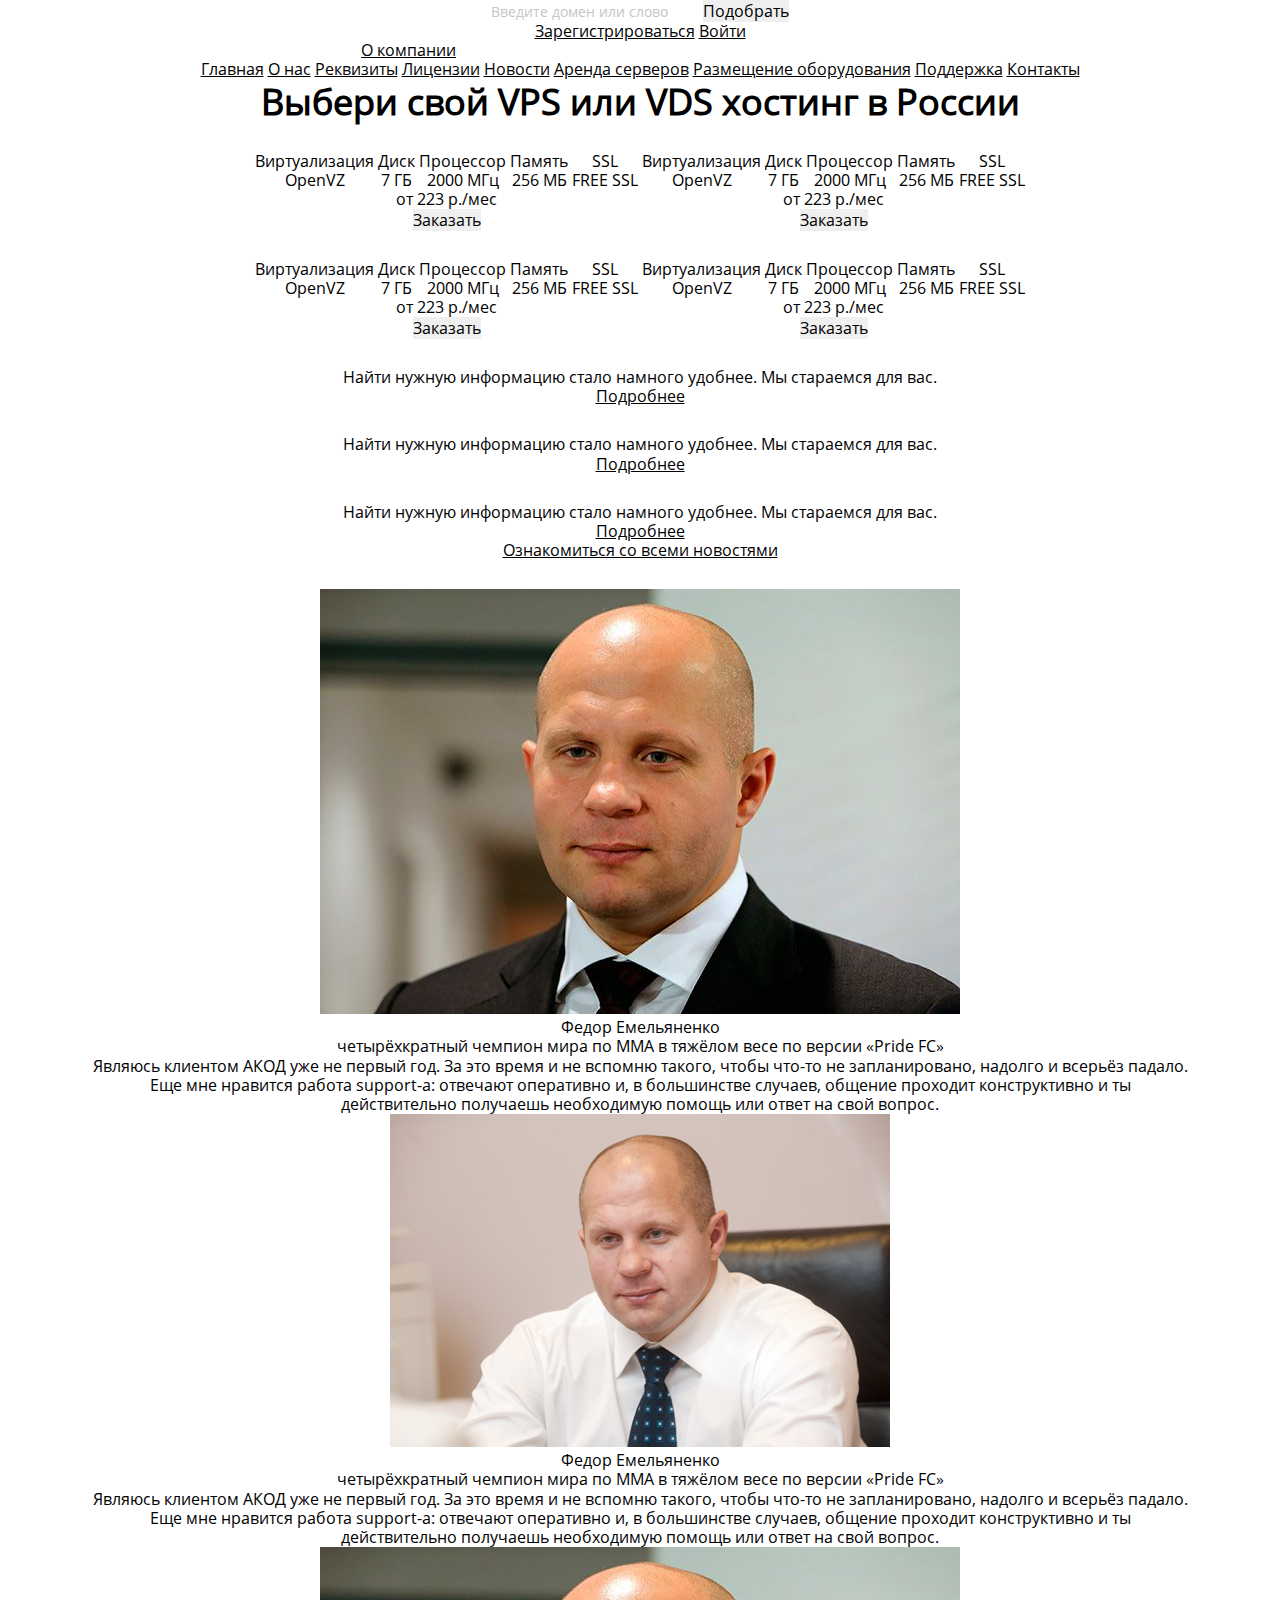
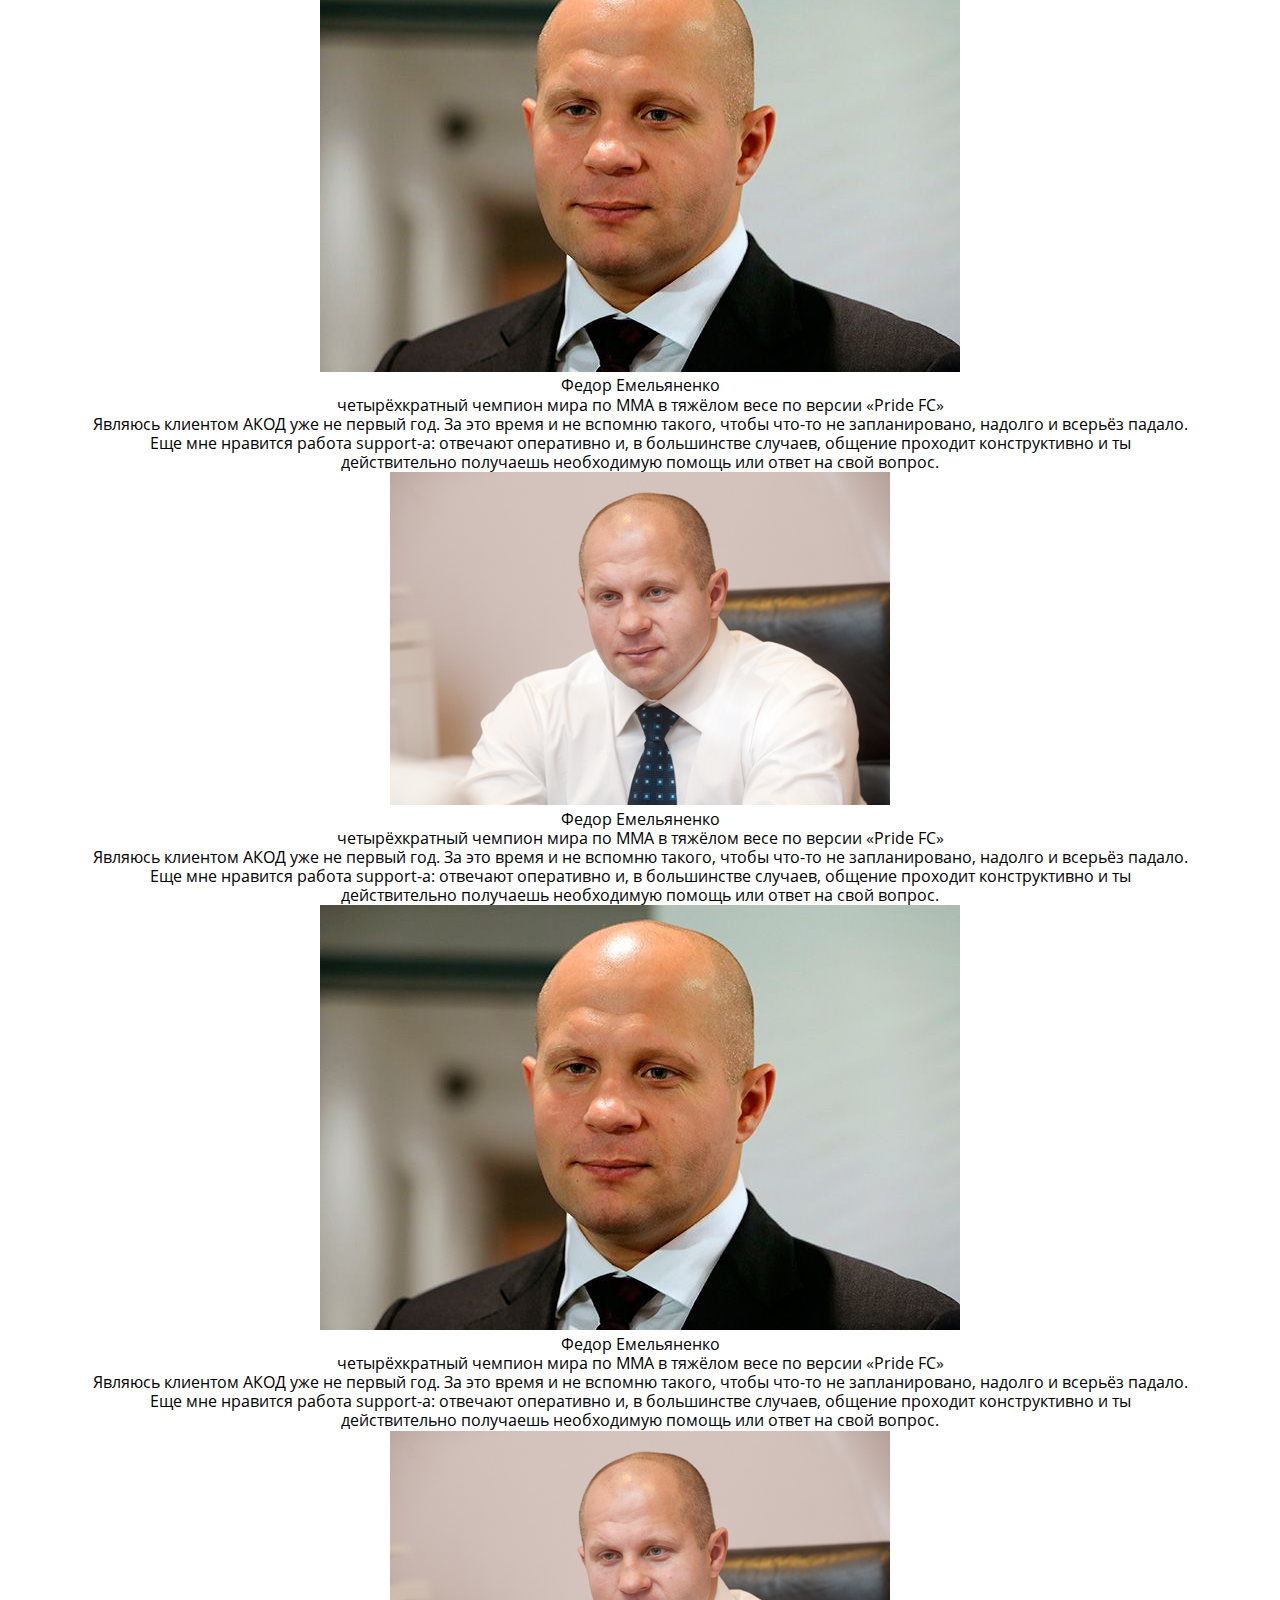
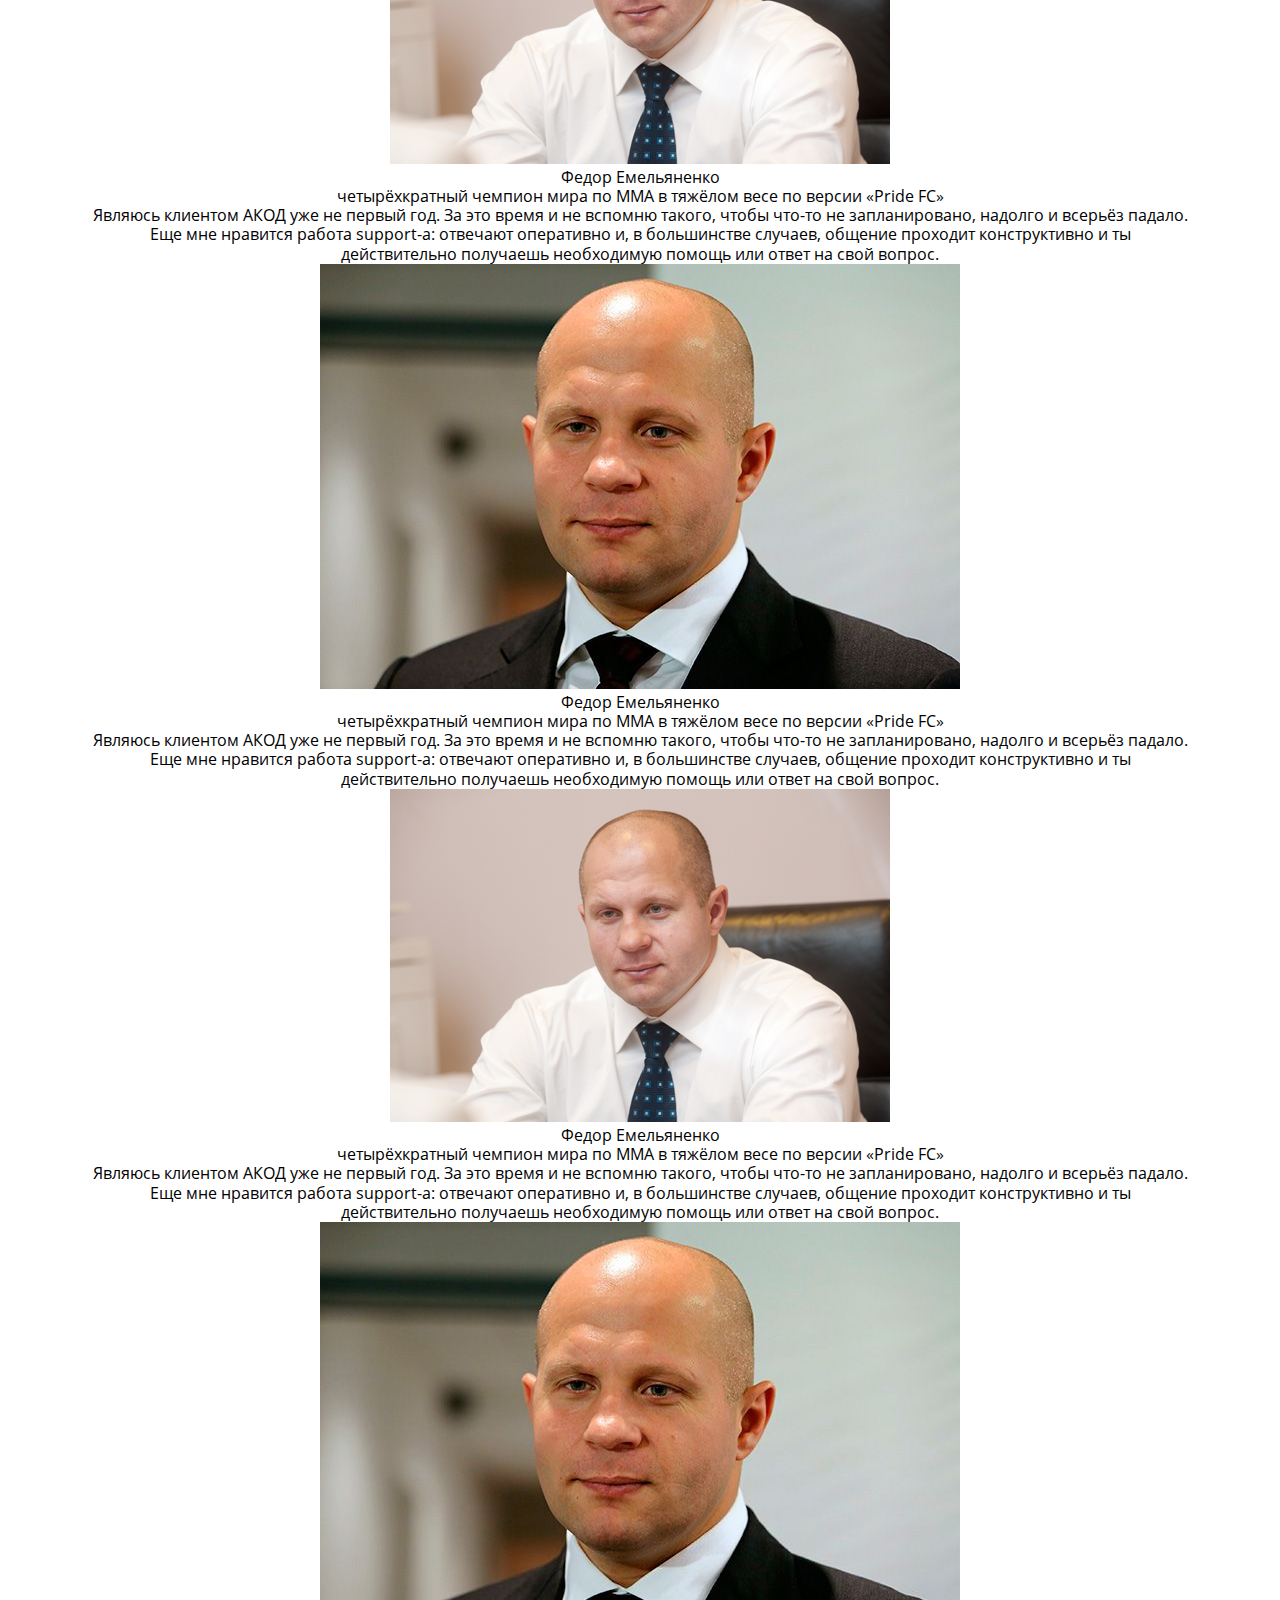
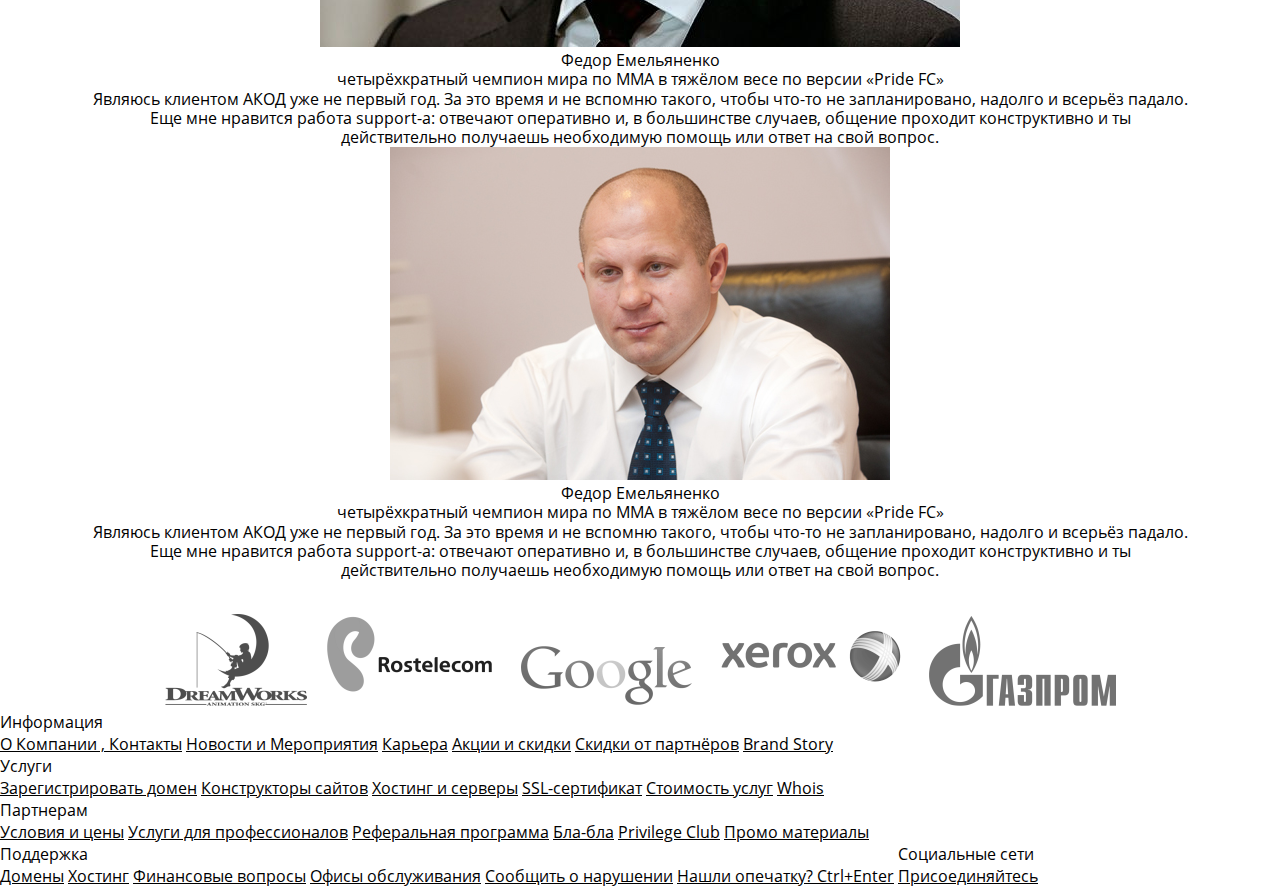
==== index.html @ ffc538e8 "Initial commit" ====
<!DOCTYPE html>
<html lang="ru">
<head>
    <meta charset="UTF-8">
    <title>А-КОД  Выбери свой VPS или VDS хостинг в России</title>
    <link rel="stylesheet" href="css/slick.css"/>
    <link rel="stylesheet" href="css/custom-styles.css"/>
</head>
<body>

<div class="wrapper">

    <div class="header clearfix">

        <div class="block-content">

            <a href="index.html" class="logo"></a>

            <form action="#" class="search-form">

                <label class="form-field-wrap">
                    <input type="text" class="form-field" placeholder="Введите домен или слово"/>
                </label>

                <input type="submit" value="Подобрать"/>

            </form>

            <div class="sign-block">

                <a href="#" class="sign-in">Зарегистрироваться</a>

                <a href="#" class="sign-up">Войти</a>

            </div>

            <nav>

                <ul>
                    <li><a href="#">Главная</a></li>
                    <li>
                        <a href="#">О компании</a>
                        <ul>
                            <li><a href="#">О нас</a></li>
                            <li><a href="#">Реквизиты</a></li>
                            <li><a href="#">Лицензии</a></li>
                            <li><a href="#">Новости</a></li>
                        </ul>
                    </li>
                    <li><a href="#">Аренда серверов</a></li>
                    <li><a href="#">Размещение оборудования</a></li>
                    <li><a href="#">Поддержка</a></li>
                    <li><a href="#">Контакты</a></li>
                </ul>

            </nav>

        </div>

    </div>

    <div class="image-server-room"></div>

    <section class="products">

        <div class="block-content">

            <h1>Выбери свой VPS или VDS хостинг в России</h1>

            <ul>
                <li class="product-card">
                    <h2>SSD-VPS-1</h2>
                    <ul class="parameters">
                        <li class="virtualization">
                            <div class="parameter-name">Виртуализация</div>
                            <div class="parameter-value">OpenVZ	</div>
                        </li>
                        <li class="ssd">
                            <div class="parameter-name">Диск</div>
                            <div class="parameter-value">7 ГБ</div>
                        </li>
                        <li class="cpu">
                            <div class="parameter-name">Процессор</div>
                            <div class="parameter-value">2000 МГц</div>
                        </li>
                        <li class="ram">
                            <div class="parameter-name">Память</div>
                            <div class="parameter-value">256 МБ</div>
                        </li>
                        <li class="ssl">
                            <div class="parameter-name">SSL</div>
                            <div class="parameter-value">FREE SSL</div>
                        </li>
                    </ul>
                    <div class="product-cost">от 223 р./мес</div>
                    <button>Заказать</button>
                </li>
                <li class="product-card">
                    <h2>SSD-VPS-1</h2>
                    <ul class="parameters">
                        <li class="virtualization">
                            <div class="parameter-name">Виртуализация</div>
                            <div class="parameter-value">OpenVZ	</div>
                        </li>
                        <li class="ssd">
                            <div class="parameter-name">Диск</div>
                            <div class="parameter-value">7 ГБ</div>
                        </li>
                        <li class="cpu">
                            <div class="parameter-name">Процессор</div>
                            <div class="parameter-value">2000 МГц</div>
                        </li>
                        <li class="ram">
                            <div class="parameter-name">Память</div>
                            <div class="parameter-value">256 МБ</div>
                        </li>
                        <li class="ssl">
                            <div class="parameter-name">SSL</div>
                            <div class="parameter-value">FREE SSL</div>
                        </li>
                    </ul>
                    <div class="product-cost">от 223 р./мес</div>
                    <button>Заказать</button>
                </li>
                <li class="product-card">
                    <h2>SSD-VPS-1</h2>
                    <ul class="parameters">
                        <li class="virtualization">
                            <div class="parameter-name">Виртуализация</div>
                            <div class="parameter-value">OpenVZ	</div>
                        </li>
                        <li class="ssd">
                            <div class="parameter-name">Диск</div>
                            <div class="parameter-value">7 ГБ</div>
                        </li>
                        <li class="cpu">
                            <div class="parameter-name">Процессор</div>
                            <div class="parameter-value">2000 МГц</div>
                        </li>
                        <li class="ram">
                            <div class="parameter-name">Память</div>
                            <div class="parameter-value">256 МБ</div>
                        </li>
                        <li class="ssl">
                            <div class="parameter-name">SSL</div>
                            <div class="parameter-value">FREE SSL</div>
                        </li>
                    </ul>
                    <div class="product-cost">от 223 р./мес</div>
                    <button>Заказать</button>
                </li>
                <li class="product-card">
                    <h2>SSD-VPS-1</h2>
                    <ul class="parameters">
                        <li class="virtualization">
                            <div class="parameter-name">Виртуализация</div>
                            <div class="parameter-value">OpenVZ	</div>
                        </li>
                        <li class="ssd">
                            <div class="parameter-name">Диск</div>
                            <div class="parameter-value">7 ГБ</div>
                        </li>
                        <li class="cpu">
                            <div class="parameter-name">Процессор</div>
                            <div class="parameter-value">2000 МГц</div>
                        </li>
                        <li class="ram">
                            <div class="parameter-name">Память</div>
                            <div class="parameter-value">256 МБ</div>
                        </li>
                        <li class="ssl">
                            <div class="parameter-name">SSL</div>
                            <div class="parameter-value">FREE SSL</div>
                        </li>
                    </ul>
                    <div class="product-cost">от 223 р./мес</div>
                    <button>Заказать</button>
                </li>
            </ul>

        </div>

    </section>

    <section class="news block-content">

        <ul>
            <li>
                <h2>Мы запустили новый сайт</h2>
                <p>Найти нужную информацию стало намного удобнее. Мы стараемся для вас.</p>
                <a href="#" class="see-more">Подробнее</a>
            </li>
            <li>
                <h2>Мы запустили новый сайт</h2>
                <p>Найти нужную информацию стало намного удобнее. Мы стараемся для вас.</p>
                <a href="#" class="see-more">Подробнее</a>
            </li>
            <li>
                <h2>Мы запустили новый сайт</h2>
                <p>Найти нужную информацию стало намного удобнее. Мы стараемся для вас.</p>
                <a href="#" class="see-more">Подробнее</a>
            </li>
        </ul>

        <a href="#" class="see-all-news">Ознакомиться со всеми новостями</a>

    </section>

    <section class="reviews">

        <div class="block-content">

            <h2>Нас рекомендуют</h2>

            <div class="slider">

                <div class="slide clearfix">
                    <div class="photo-wrap">
                        <img src="images/fe-1.jpg" alt="fe"/>
                    </div>
                    <div class="review">
                        <p class="reviewer-name">Федор Емельяненко</p>
                        <p class="reviewer-info">четырёхкратный чемпион мира по ММА в тяжёлом весе по версии «Pride FC»</p>
                        <p class="review-text">
                            Являюсь клиентом АКОД уже не первый год. За это время и не вспомню такого, чтобы что-то
                            не запланировано, надолго и всерьёз падало. Еще мне нравится работа support-а: отвечают
                            оперативно и, в большинстве случаев, общение проходит конструктивно и ты действительно
                            получаешь необходимую помощь или ответ на свой вопрос.
                        </p>
                    </div>
                </div>

                <div class="slide clearfix">
                    <div class="photo-wrap">
                        <img src="images/fe-2.jpg" alt="fe"/>
                    </div>
                    <div class="review">
                        <p class="reviewer-name">Федор Емельяненко</p>
                        <p class="reviewer-info">четырёхкратный чемпион мира по ММА в тяжёлом весе по версии «Pride FC»</p>
                        <p class="review-text">
                            Являюсь клиентом АКОД уже не первый год. За это время и не вспомню такого, чтобы что-то
                            не запланировано, надолго и всерьёз падало. Еще мне нравится работа support-а: отвечают
                            оперативно и, в большинстве случаев, общение проходит конструктивно и ты действительно
                            получаешь необходимую помощь или ответ на свой вопрос.
                        </p>
                    </div>
                </div>

                <div class="slide clearfix">
                    <div class="photo-wrap">
                        <img src="images/fe-1.jpg" alt="fe"/>
                    </div>
                    <div class="review">
                        <p class="reviewer-name">Федор Емельяненко</p>
                        <p class="reviewer-info">четырёхкратный чемпион мира по ММА в тяжёлом весе по версии «Pride FC»</p>
                        <p class="review-text">
                            Являюсь клиентом АКОД уже не первый год. За это время и не вспомню такого, чтобы что-то
                            не запланировано, надолго и всерьёз падало. Еще мне нравится работа support-а: отвечают
                            оперативно и, в большинстве случаев, общение проходит конструктивно и ты действительно
                            получаешь необходимую помощь или ответ на свой вопрос.
                        </p>
                    </div>
                </div>

                <div class="slide clearfix">
                    <div class="photo-wrap">
                        <img src="images/fe-2.jpg" alt="fe"/>
                    </div>
                    <div class="review">
                        <p class="reviewer-name">Федор Емельяненко</p>
                        <p class="reviewer-info">четырёхкратный чемпион мира по ММА в тяжёлом весе по версии «Pride FC»</p>
                        <p class="review-text">
                            Являюсь клиентом АКОД уже не первый год. За это время и не вспомню такого, чтобы что-то
                            не запланировано, надолго и всерьёз падало. Еще мне нравится работа support-а: отвечают
                            оперативно и, в большинстве случаев, общение проходит конструктивно и ты действительно
                            получаешь необходимую помощь или ответ на свой вопрос.
                        </p>
                    </div>
                </div>

                <div class="slide clearfix">
                    <div class="photo-wrap">
                        <img src="images/fe-1.jpg" alt="fe"/>
                    </div>
                    <div class="review">
                        <p class="reviewer-name">Федор Емельяненко</p>
                        <p class="reviewer-info">четырёхкратный чемпион мира по ММА в тяжёлом весе по версии «Pride FC»</p>
                        <p class="review-text">
                            Являюсь клиентом АКОД уже не первый год. За это время и не вспомню такого, чтобы что-то
                            не запланировано, надолго и всерьёз падало. Еще мне нравится работа support-а: отвечают
                            оперативно и, в большинстве случаев, общение проходит конструктивно и ты действительно
                            получаешь необходимую помощь или ответ на свой вопрос.
                        </p>
                    </div>
                </div>

                <div class="slide clearfix">
                    <div class="photo-wrap">
                        <img src="images/fe-2.jpg" alt="fe"/>
                    </div>
                    <div class="review">
                        <p class="reviewer-name">Федор Емельяненко</p>
                        <p class="reviewer-info">четырёхкратный чемпион мира по ММА в тяжёлом весе по версии «Pride FC»</p>
                        <p class="review-text">
                            Являюсь клиентом АКОД уже не первый год. За это время и не вспомню такого, чтобы что-то
                            не запланировано, надолго и всерьёз падало. Еще мне нравится работа support-а: отвечают
                            оперативно и, в большинстве случаев, общение проходит конструктивно и ты действительно
                            получаешь необходимую помощь или ответ на свой вопрос.
                        </p>
                    </div>
                </div>

                <div class="slide clearfix">
                    <div class="photo-wrap">
                        <img src="images/fe-1.jpg" alt="fe"/>
                    </div>
                    <div class="review">
                        <p class="reviewer-name">Федор Емельяненко</p>
                        <p class="reviewer-info">четырёхкратный чемпион мира по ММА в тяжёлом весе по версии «Pride FC»</p>
                        <p class="review-text">
                            Являюсь клиентом АКОД уже не первый год. За это время и не вспомню такого, чтобы что-то
                            не запланировано, надолго и всерьёз падало. Еще мне нравится работа support-а: отвечают
                            оперативно и, в большинстве случаев, общение проходит конструктивно и ты действительно
                            получаешь необходимую помощь или ответ на свой вопрос.
                        </p>
                    </div>
                </div>

                <div class="slide clearfix">
                    <div class="photo-wrap">
                        <img src="images/fe-2.jpg" alt="fe"/>
                    </div>
                    <div class="review">
                        <p class="reviewer-name">Федор Емельяненко</p>
                        <p class="reviewer-info">четырёхкратный чемпион мира по ММА в тяжёлом весе по версии «Pride FC»</p>
                        <p class="review-text">
                            Являюсь клиентом АКОД уже не первый год. За это время и не вспомню такого, чтобы что-то
                            не запланировано, надолго и всерьёз падало. Еще мне нравится работа support-а: отвечают
                            оперативно и, в большинстве случаев, общение проходит конструктивно и ты действительно
                            получаешь необходимую помощь или ответ на свой вопрос.
                        </p>
                    </div>
                </div>

                <div class="slide clearfix">
                    <div class="photo-wrap">
                        <img src="images/fe-1.jpg" alt="fe"/>
                    </div>
                    <div class="review">
                        <p class="reviewer-name">Федор Емельяненко</p>
                        <p class="reviewer-info">четырёхкратный чемпион мира по ММА в тяжёлом весе по версии «Pride FC»</p>
                        <p class="review-text">
                            Являюсь клиентом АКОД уже не первый год. За это время и не вспомню такого, чтобы что-то
                            не запланировано, надолго и всерьёз падало. Еще мне нравится работа support-а: отвечают
                            оперативно и, в большинстве случаев, общение проходит конструктивно и ты действительно
                            получаешь необходимую помощь или ответ на свой вопрос.
                        </p>
                    </div>
                </div>

                <div class="slide clearfix">
                    <div class="photo-wrap">
                        <img src="images/fe-2.jpg" alt="fe"/>
                    </div>
                    <div class="review">
                        <p class="reviewer-name">Федор Емельяненко</p>
                        <p class="reviewer-info">четырёхкратный чемпион мира по ММА в тяжёлом весе по версии «Pride FC»</p>
                        <p class="review-text">
                            Являюсь клиентом АКОД уже не первый год. За это время и не вспомню такого, чтобы что-то
                            не запланировано, надолго и всерьёз падало. Еще мне нравится работа support-а: отвечают
                            оперативно и, в большинстве случаев, общение проходит конструктивно и ты действительно
                            получаешь необходимую помощь или ответ на свой вопрос.
                        </p>
                    </div>
                </div>

            </div>

            <ul class="slider-dots">
                <li></li>
                <li></li>
                <li></li>
                <li></li>
                <li></li>
                <li></li>
                <li></li>
                <li></li>
                <li></li>
                <li></li>
            </ul>

        </div>

    </section>

    <div class="partners block-content">

        <ul>
            <li class="partner-logo"><img src="images/image-partner-DW.png" alt="partner"/></li>
            <li class="partner-logo"><img src="images/image-partner-RosTel.png" alt="partner"/></li>
            <li class="partner-logo"><img src="images/image-partner-Google.png" alt="partner"/></li>
            <li class="partner-logo"><img src="images/image-partner-Xerox.png" alt="partner"/></li>
            <li class="partner-logo"><img src="images/image-partner-GasProm.png" alt="partner"/></li>
        </ul>

    </div>

    <div class="footer">

        <ul>
            <li>
                <p>Информация</p>
                <ul>
                    <li><a href="#">О Компании , Контакты</a></li>
                    <li><a href="#">Новости  и  Мероприятия</a></li>
                    <li><a href="#">Карьера</a></li>
                    <li><a href="#">Акции и скидки</a></li>
                    <li><a href="#">Скидки от партнёров</a></li>
                    <li><a href="#">Brand Story</a></li>
                </ul>
            </li>
            <li>
                <p>Услуги</p>
                <ul>
                    <li><a href="#">Зарегистрировать домен</a></li>
                    <li><a href="#">Конструкторы сайтов</a></li>
                    <li><a href="#">Хостинг и серверы</a></li>
                    <li><a href="#">SSL-сертификат</a></li>
                    <li><a href="#">Стоимость услуг</a></li>
                    <li><a href="#">Whois</a></li>
                </ul>
            </li>
            <li>
                <p>Партнерам</p>
                <ul>
                    <li><a href="#">Условия и цены</a></li>
                    <li><a href="#">Услуги для профессионалов</a></li>
                    <li><a href="#">Реферальная программа</a></li>
                    <li><a href="#">Бла-бла</a></li>
                    <li><a href="#">Privilege Club</a></li>
                    <li><a href="#">Промо материалы</a></li>
                </ul>
            </li>
            <li>
                <p>Поддержка</p>
                <ul>
                    <li><a href="#">Домены</a></li>
                    <li><a href="#">Хостинг</a></li>
                    <li><a href="#">Финансовые вопросы</a></li>
                    <li><a href="#">Офисы обслуживания</a></li>
                    <li><a href="#">Сообщить о нарушении</a></li>
                    <li><a href="#">Нашли опечатку? Ctrl+Enter</a></li>
                </ul>
            </li>
            <li>
                <p>Социальные сети</p>
                <ul>
                    <li><a href="#">Присоединяйтесь</a></li>
                </ul>
            </li>
        </ul>

    </div>

</div>

<script src="js/jquery-2.1.4.min.js"></script>
<script src="js/slick.min.js"></script>
<script src="js/custom-scripts.js"></script>
</body>
</html>
---- css/custom-styles.css ----
@font-face {font-family: "OpenSans Regular";src: url("../fonts/OpenSans-Regular.ttf");}
@font-face {font-family: "OpenSans Semibold";src: url("../fonts/OpenSans-Semibold.ttf");}
@font-face {font-family: "OpenSans Bold";src: url("../fonts/OpenSans-Bold.ttf");}

/* general rules */
* {
    margin: 0;
    padding: 0;
    -webkit-box-sizing: border-box;
    -moz-box-sizing: border-box;
    box-sizing: border-box;
    font-family: "OpenSans Regular", sans-serif;
    font-size: 16px;
    color: #000000;
}

a, button, input[type="submit"] {
    cursor: pointer;
    -webkit-transition: 0.5s;
    -moz-transition: 0.5s;
    -ms-transition: 0.5s;
    -o-transition: 0.5s;
    transition: 0.5s;
}

a, a:hover, a:active {
    outline: none;
    border: none;
}
button, button:hover, button:active {
    outline: none;
    border: none;
}
button::-moz-focus-inner {
    outline: none;
    border: none;
}
input, input:hover, input:active, input:focus {
    outline: none;
    border: none;
}

.form-field::-webkit-input-placeholder {font-size: 14px;color: #c5c6c6;opacity: 1;}
.form-field::-moz-placeholder {font-size: 14px;color: #c5c6c6;opacity: 1;}
.form-field:-moz-placeholder {font-size: 14px;color: #c5c6c6;opacity: 1;}
.form-field:-ms-input-placeholder {font-size: 14px;color: #c5c6c6;opacity: 1;}

.form-field-dark::-webkit-input-placeholder {font-size: 14px;color: #9d9e9e;opacity: 1;}
.form-field-dark::-moz-placeholder {font-size: 14px;color: #9d9e9e;opacity: 1;}
.form-field-dark:-moz-placeholder {font-size: 14px;color: #9d9e9e;opacity: 1;}
.form-field-dark:-ms-input-placeholder {font-size: 14px;color: #9d9e9e;opacity: 1;}

.form-field-large::-webkit-input-placeholder {font-size: 16px;color: #c5c6c6;opacity: 1;}
.form-field-large::-moz-placeholder {font-size: 16px;color: #c5c6c6;opacity: 1;}
.form-field-large:-moz-placeholder {font-size: 16px;color: #c5c6c6;opacity: 1;}
.form-field-large:-ms-input-placeholder {font-size: 16px;color: #c5c6c6;opacity: 1;}

.form-field:focus::-webkit-input-placeholder {color: transparent;}
.form-field:focus::-moz-placeholder {color: transparent;}
.form-field:focus:-moz-placeholder {color: transparent;}
.form-field:focus:-ms-input-placeholder {color: transparent;}

ul li {display: inline-block;}

h1 {
    font-family: "OpenSans Regular", sans-serif;
    font-size: 36px;
}
h2 {
    font-family: "OpenSans Bold", sans-serif;
    font-size: 24px;
    color: #ffffff;
}

.clearfix:after {
    content: '';
    display: block;
    width: 100%;
    clear: both;
}

html, body, .wrapper {
    width: 100%;
    height: 100%;
    background: #ffffff;
}

.wrapper {
    padding: 0 0 100px;
}

.block-content {
    width: 100%;
    max-width: 1120px;
    margin: 0 auto;
    padding: 0 10px;
    text-align: center;
    line-height: 1.2;
}
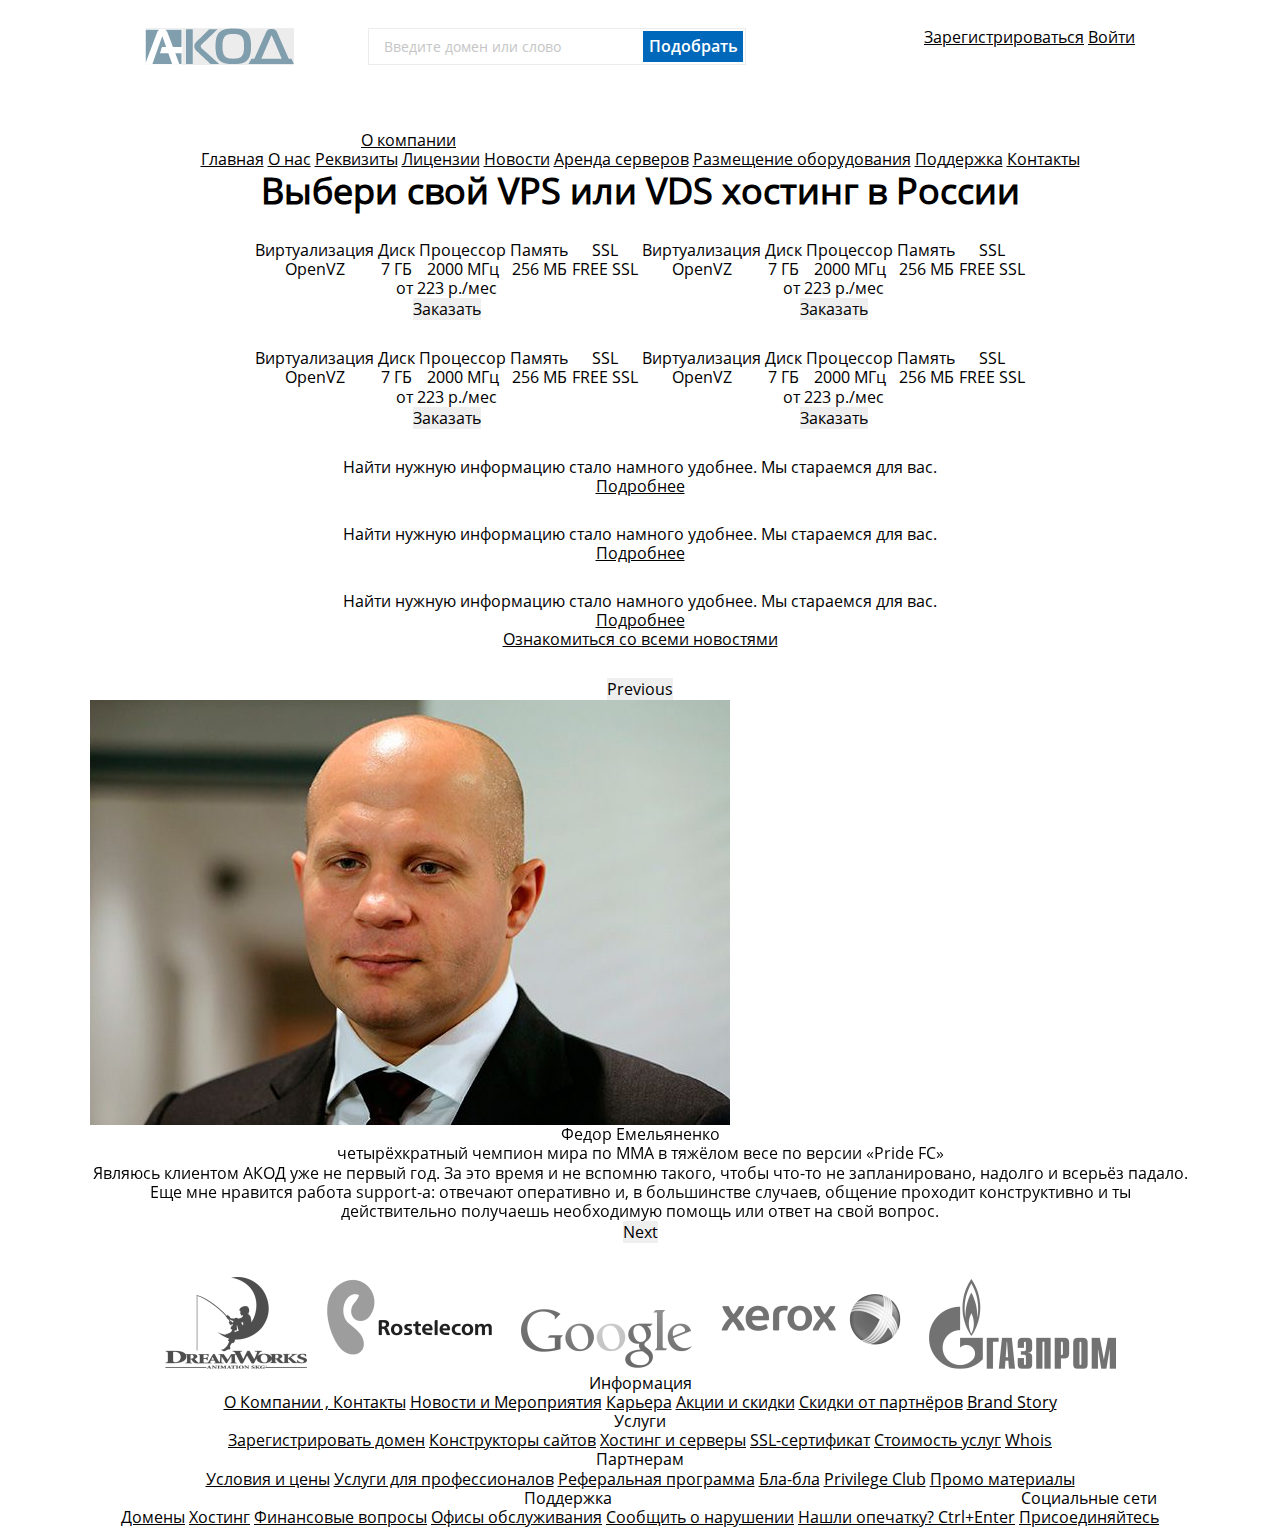
==== commit 2864ef91: "v 0.1" ====
--- a/index.html
+++ b/index.html
@@ -10,13 +10,13 @@
 
 <div class="wrapper">
 
-    <div class="header clearfix">
-
-        <div class="block-content">
+    <div class="block-content header">
+
+        <div class="header-top clearfix">
 
             <a href="index.html" class="logo"></a>
 
-            <form action="#" class="search-form">
+            <form action="#" class="form-search">
 
                 <label class="form-field-wrap">
                     <input type="text" class="form-field" placeholder="Введите домен или слово"/>
@@ -34,28 +34,28 @@
 
             </div>
 
-            <nav>
-
-                <ul>
-                    <li><a href="#">Главная</a></li>
-                    <li>
-                        <a href="#">О компании</a>
-                        <ul>
-                            <li><a href="#">О нас</a></li>
-                            <li><a href="#">Реквизиты</a></li>
-                            <li><a href="#">Лицензии</a></li>
-                            <li><a href="#">Новости</a></li>
-                        </ul>
-                    </li>
-                    <li><a href="#">Аренда серверов</a></li>
-                    <li><a href="#">Размещение оборудования</a></li>
-                    <li><a href="#">Поддержка</a></li>
-                    <li><a href="#">Контакты</a></li>
-                </ul>
-
-            </nav>
-
         </div>
+
+        <nav>
+
+            <ul>
+                <li><a href="#">Главная</a></li>
+                <li>
+                    <a href="#">О компании</a>
+                    <ul>
+                        <li><a href="#">О нас</a></li>
+                        <li><a href="#">Реквизиты</a></li>
+                        <li><a href="#">Лицензии</a></li>
+                        <li><a href="#">Новости</a></li>
+                    </ul>
+                </li>
+                <li><a href="#">Аренда серверов</a></li>
+                <li><a href="#">Размещение оборудования</a></li>
+                <li><a href="#">Поддержка</a></li>
+                <li><a href="#">Контакты</a></li>
+            </ul>
+
+        </nav>
 
     </div>
 
@@ -407,58 +407,62 @@
 
     <div class="footer">
 
-        <ul>
-            <li>
-                <p>Информация</p>
-                <ul>
-                    <li><a href="#">О Компании , Контакты</a></li>
-                    <li><a href="#">Новости  и  Мероприятия</a></li>
-                    <li><a href="#">Карьера</a></li>
-                    <li><a href="#">Акции и скидки</a></li>
-                    <li><a href="#">Скидки от партнёров</a></li>
-                    <li><a href="#">Brand Story</a></li>
-                </ul>
-            </li>
-            <li>
-                <p>Услуги</p>
-                <ul>
-                    <li><a href="#">Зарегистрировать домен</a></li>
-                    <li><a href="#">Конструкторы сайтов</a></li>
-                    <li><a href="#">Хостинг и серверы</a></li>
-                    <li><a href="#">SSL-сертификат</a></li>
-                    <li><a href="#">Стоимость услуг</a></li>
-                    <li><a href="#">Whois</a></li>
-                </ul>
-            </li>
-            <li>
-                <p>Партнерам</p>
-                <ul>
-                    <li><a href="#">Условия и цены</a></li>
-                    <li><a href="#">Услуги для профессионалов</a></li>
-                    <li><a href="#">Реферальная программа</a></li>
-                    <li><a href="#">Бла-бла</a></li>
-                    <li><a href="#">Privilege Club</a></li>
-                    <li><a href="#">Промо материалы</a></li>
-                </ul>
-            </li>
-            <li>
-                <p>Поддержка</p>
-                <ul>
-                    <li><a href="#">Домены</a></li>
-                    <li><a href="#">Хостинг</a></li>
-                    <li><a href="#">Финансовые вопросы</a></li>
-                    <li><a href="#">Офисы обслуживания</a></li>
-                    <li><a href="#">Сообщить о нарушении</a></li>
-                    <li><a href="#">Нашли опечатку? Ctrl+Enter</a></li>
-                </ul>
-            </li>
-            <li>
-                <p>Социальные сети</p>
-                <ul>
-                    <li><a href="#">Присоединяйтесь</a></li>
-                </ul>
-            </li>
-        </ul>
+        <div class="block-content">
+
+            <ul>
+                <li>
+                    <p>Информация</p>
+                    <ul>
+                        <li><a href="#">О Компании , Контакты</a></li>
+                        <li><a href="#">Новости  и  Мероприятия</a></li>
+                        <li><a href="#">Карьера</a></li>
+                        <li><a href="#">Акции и скидки</a></li>
+                        <li><a href="#">Скидки от партнёров</a></li>
+                        <li><a href="#">Brand Story</a></li>
+                    </ul>
+                </li>
+                <li>
+                    <p>Услуги</p>
+                    <ul>
+                        <li><a href="#">Зарегистрировать домен</a></li>
+                        <li><a href="#">Конструкторы сайтов</a></li>
+                        <li><a href="#">Хостинг и серверы</a></li>
+                        <li><a href="#">SSL-сертификат</a></li>
+                        <li><a href="#">Стоимость услуг</a></li>
+                        <li><a href="#">Whois</a></li>
+                    </ul>
+                </li>
+                <li>
+                    <p>Партнерам</p>
+                    <ul>
+                        <li><a href="#">Условия и цены</a></li>
+                        <li><a href="#">Услуги для профессионалов</a></li>
+                        <li><a href="#">Реферальная программа</a></li>
+                        <li><a href="#">Бла-бла</a></li>
+                        <li><a href="#">Privilege Club</a></li>
+                        <li><a href="#">Промо материалы</a></li>
+                    </ul>
+                </li>
+                <li>
+                    <p>Поддержка</p>
+                    <ul>
+                        <li><a href="#">Домены</a></li>
+                        <li><a href="#">Хостинг</a></li>
+                        <li><a href="#">Финансовые вопросы</a></li>
+                        <li><a href="#">Офисы обслуживания</a></li>
+                        <li><a href="#">Сообщить о нарушении</a></li>
+                        <li><a href="#">Нашли опечатку? Ctrl+Enter</a></li>
+                    </ul>
+                </li>
+                <li>
+                    <p>Социальные сети</p>
+                    <ul>
+                        <li><a href="#">Присоединяйтесь</a></li>
+                    </ul>
+                </li>
+            </ul>
+
+        </div>
 
     </div>
 
--- a/css/custom-styles.css
+++ b/css/custom-styles.css
@@ -96,4 +96,57 @@
     padding: 0 10px;
     text-align: center;
     line-height: 1.2;
+}
+
+/* header */
+.header-top {
+    padding: 2.5% 5% 6%;
+}
+.logo {
+    display: inline-block;
+    vertical-align: middle;
+    width: 149px;
+    height: 37px;
+    background: url('../images/logo.png') no-repeat center;
+    background-size: cover;
+    float: left;
+}
+.form-search {
+    display: inline-block;
+    vertical-align: middle;
+    height: 37px;
+    border: 1px solid #ececec;
+    margin-left: 7.5%;
+    float: left;
+}
+.form-search .form-field-wrap {
+    display: inline-block;
+    vertical-align: middle;
+    height: 100%;
+
+}
+.form-search .form-field {
+    width: 270px;
+    height: 100%;
+    padding: 0 15px;
+}
+.form-search input[type="submit"] {
+    display: inline-block;
+    vertical-align: middle;
+    width: 100px;
+    height: 31px;
+    background: #0068ba;
+    margin-right: 2px;
+    color: #ffffff;
+    font-family: "OpenSans Semibold", sans-serif;
+}
+
+.sign-block {
+    display: inline-block;
+    vertical-align: middle;
+    height: 37px;
+    float: right;
+}
+nav {
+
 }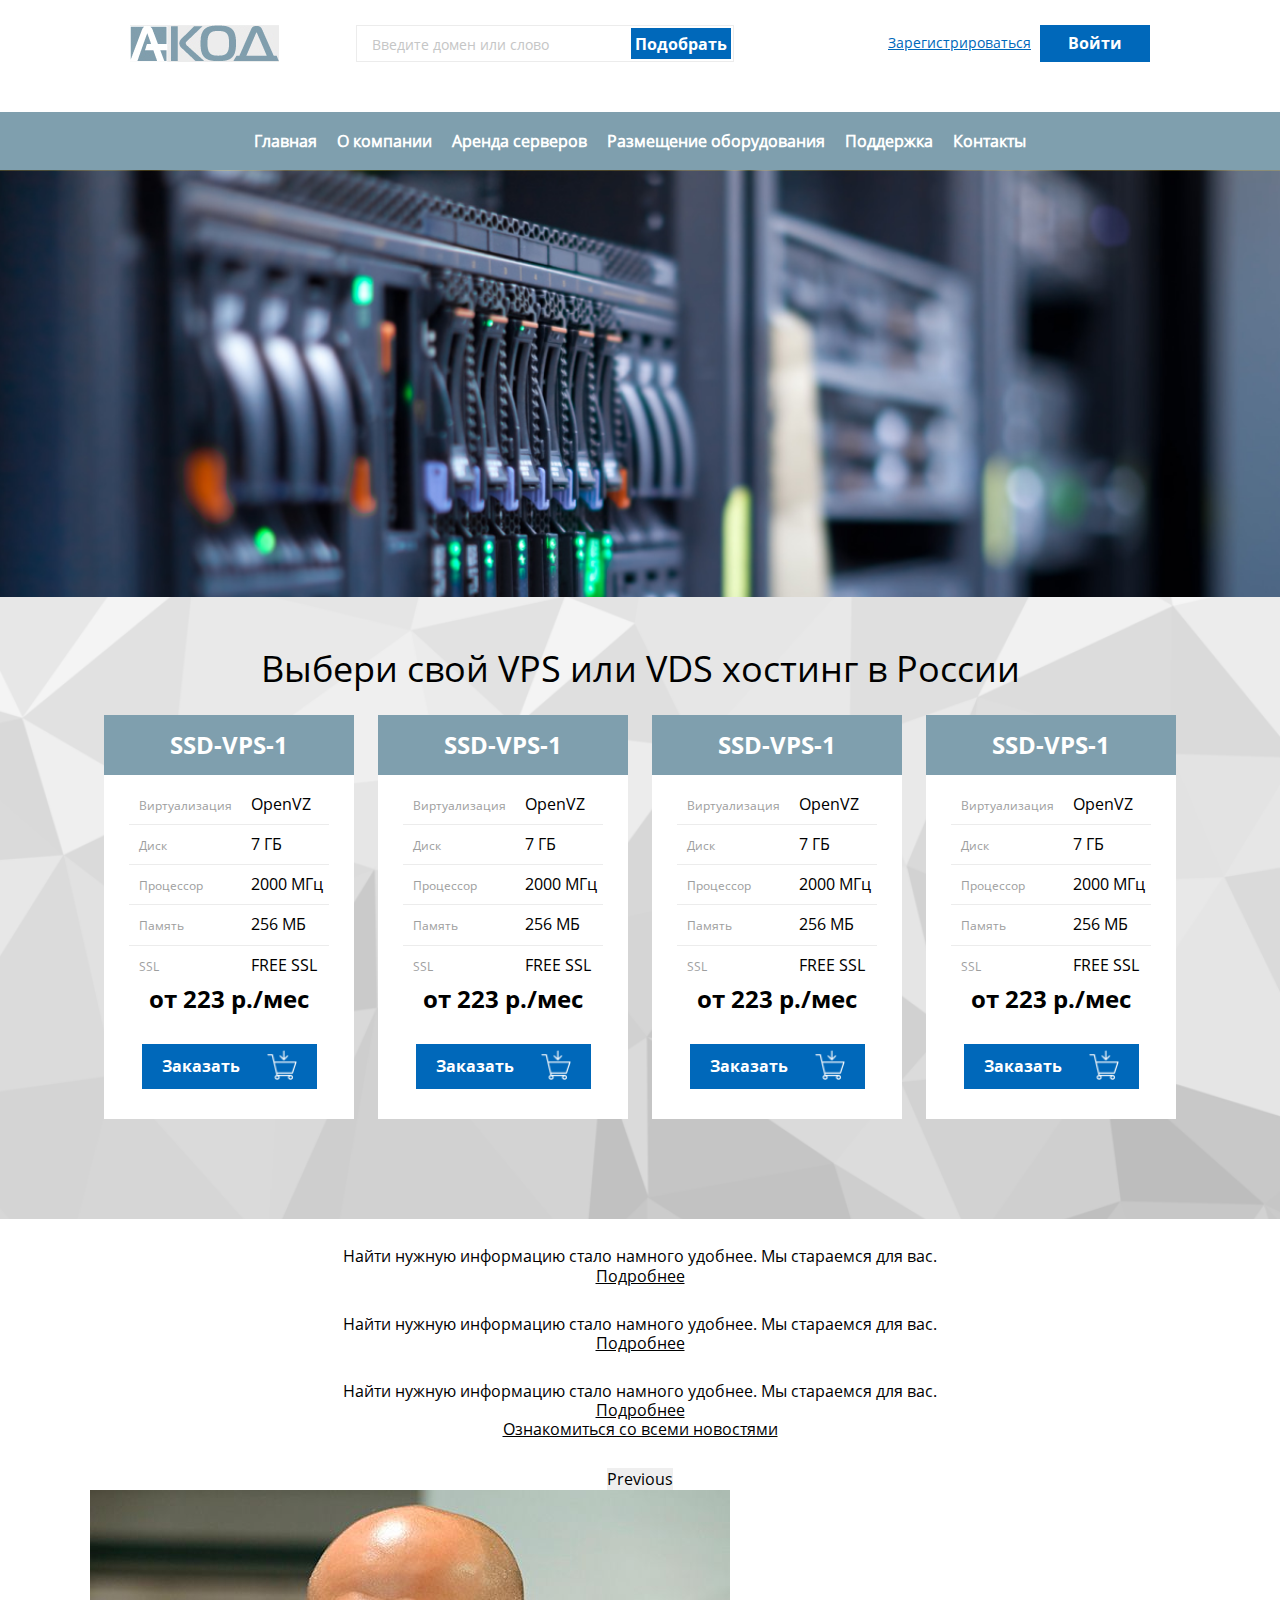
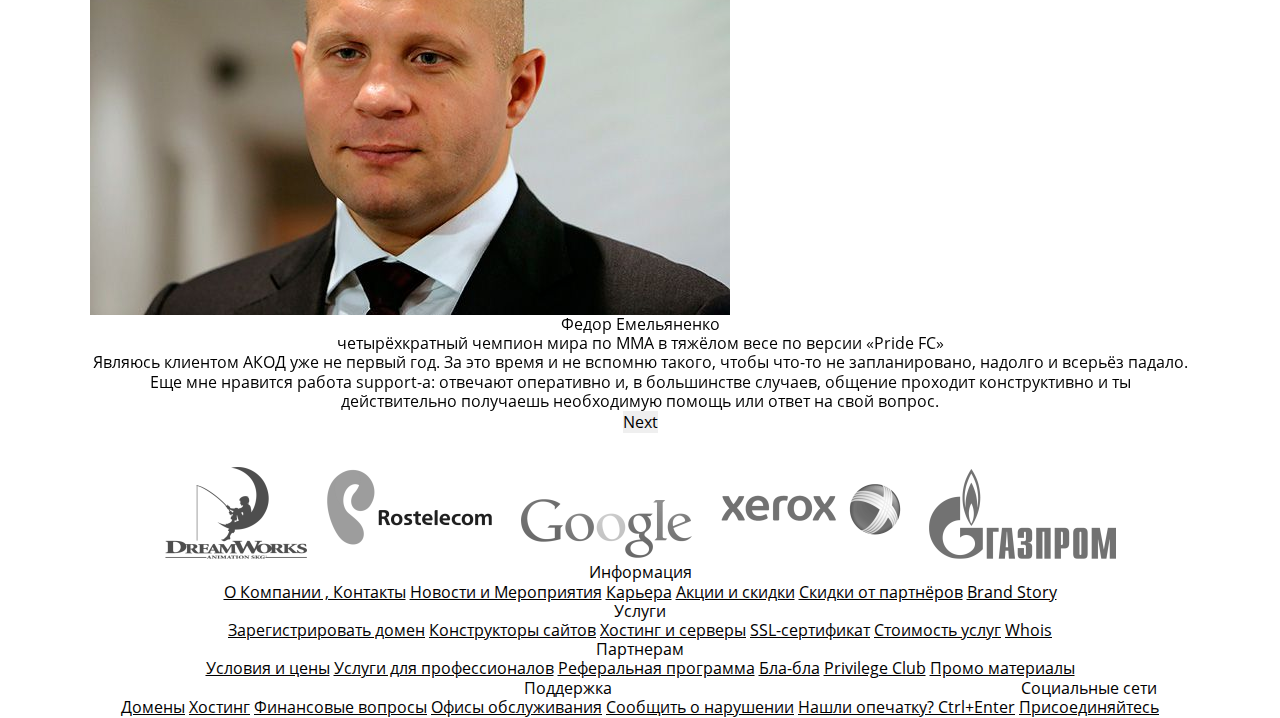
==== commit 3637a2f3: "v 0.1" ====
--- a/index.html
+++ b/index.html
@@ -10,9 +10,9 @@
 
 <div class="wrapper">
 
-    <div class="block-content header">
-
-        <div class="header-top clearfix">
+    <div class="header">
+
+        <div class=" block-content header-top clearfix">
 
             <a href="index.html" class="logo"></a>
 
--- a/css/custom-styles.css
+++ b/css/custom-styles.css
@@ -1,6 +1,6 @@
 @font-face {font-family: "OpenSans Regular";src: url("../fonts/OpenSans-Regular.ttf");}
-@font-face {font-family: "OpenSans Semibold";src: url("../fonts/OpenSans-Semibold.ttf");}
 @font-face {font-family: "OpenSans Bold";src: url("../fonts/OpenSans-Bold.ttf");}
+
 
 /* general rules */
 * {
@@ -16,137 +16,304 @@
 
 a, button, input[type="submit"] {
     cursor: pointer;
+}
+
+a, a:hover, a:active {
+    outline: none;
+    border: none;
+}
+a:hover {
+    text-decoration: none;
+}
+button, button:hover, button:active {
+    outline: none;
+    border: none;
+}
+button::-moz-focus-inner {
+    outline: none;
+    border: none;
+}
+input, input:hover, input:active, input:focus {
+    outline: none;
+    border: none;
+}
+
+.form-field::-webkit-input-placeholder {font-size: 14px;color: #c5c6c6;opacity: 1;}
+.form-field::-moz-placeholder {font-size: 14px;color: #c5c6c6;opacity: 1;}
+.form-field:-moz-placeholder {font-size: 14px;color: #c5c6c6;opacity: 1;}
+.form-field:-ms-input-placeholder {font-size: 14px;color: #c5c6c6;opacity: 1;}
+
+.form-field-dark::-webkit-input-placeholder {font-size: 14px;color: #9d9e9e;opacity: 1;}
+.form-field-dark::-moz-placeholder {font-size: 14px;color: #9d9e9e;opacity: 1;}
+.form-field-dark:-moz-placeholder {font-size: 14px;color: #9d9e9e;opacity: 1;}
+.form-field-dark:-ms-input-placeholder {font-size: 14px;color: #9d9e9e;opacity: 1;}
+
+.form-field-large::-webkit-input-placeholder {font-size: 16px;color: #c5c6c6;opacity: 1;}
+.form-field-large::-moz-placeholder {font-size: 16px;color: #c5c6c6;opacity: 1;}
+.form-field-large:-moz-placeholder {font-size: 16px;color: #c5c6c6;opacity: 1;}
+.form-field-large:-ms-input-placeholder {font-size: 16px;color: #c5c6c6;opacity: 1;}
+
+.form-field:focus::-webkit-input-placeholder {color: transparent;}
+.form-field:focus::-moz-placeholder {color: transparent;}
+.form-field:focus:-moz-placeholder {color: transparent;}
+.form-field:focus:-ms-input-placeholder {color: transparent;}
+
+ul li {display: inline-block;}
+
+h1 {
+    font-family: "OpenSans Regular", sans-serif;
+    font-size: 36px;
+    font-weight: 100;
+}
+h2 {
+    font-family: "OpenSans Bold", sans-serif;
+    font-size: 24px;
+    color: #ffffff;
+}
+
+.clearfix:after {
+    content: '';
+    display: block;
+    width: 100%;
+    clear: both;
+}
+
+html, body, .wrapper {
+    width: 100%;
+    height: 100%;
+    background: #ffffff;
+}
+
+.wrapper {
+    padding: 0 0 100px;
+}
+
+.block-content {
+    width: 100%;
+    max-width: 1120px;
+    margin: 0 auto;
+    padding: 0 10px;
+    text-align: center;
+    line-height: 1.2;
+}
+
+/* header */
+.header-top {
+    padding: 25px 50px 50px;
+}
+.logo {
+    display: inline-block;
+    vertical-align: middle;
+    width: 149px;
+    height: 37px;
+    background: url('../images/logo.png') no-repeat center;
+    background-size: cover;
+    float: left;
+}
+.form-search {
+    display: inline-block;
+    vertical-align: middle;
+    height: 37px;
+    border: 1px solid #ececec;
+    margin-left: 7.5%;
+    float: left;
+}
+.form-search .form-field-wrap {
+    display: inline-block;
+    vertical-align: middle;
+    height: 100%;
+
+}
+.form-search .form-field {
+    width: 270px;
+    height: 100%;
+    padding: 0 15px;
+}
+.form-search input[type="submit"] {
+    display: inline-block;
+    vertical-align: middle;
+    width: 100px;
+    height: 31px;
+    background: #0068ba;
+    margin-right: 2px;
+    color: #ffffff;
+    font-family: "OpenSans Bold", sans-serif;
+}
+
+.sign-block {
+    display: inline-block;
+    vertical-align: middle;
+    height: 37px;
+    float: right;
+}
+.sign-block .sign-in {
+    display: inline-block;vertical-align: middle;
+    color: #0068ba;
+    font-size: 14px;
+    margin-right: 5px;
+}
+.sign-block .sign-up {
+    display: inline-block;
+    vertical-align: middle;
+    width: 110px;
+    height: 37px;
+    line-height: 37px;
+    font-family: "OpenSans Bold", sans-serif;
+    font-size: 16px;
+    color: #ffffff;
+    background: #0068ba;
+    text-decoration: none;
+}
+nav {
+    display: block;
+    width: 100%;
+    background: #7f9fae;
+    text-align: center;
+}
+nav ul li {
+    position: relative;
+    margin: 0 3px;
+}
+nav ul li a {
+    display: inline-block;
+    height: 58px;
+    line-height: 58px;
+    font-family: "OpenSans Regular", sans-serif;
+    font-size: 16px;
+    color: #ffffff;
+    text-decoration: none;
+    padding: 0 5px;
+    font-weight: 600;
+}
+nav ul li ul {
+    display: none;
+    position: absolute;
+    width: 100%;
+    top: 58px;
+    left: 0;
+    text-align: left;
+    background: #548094;
+}
+nav ul li ul li {
+    width: 100%;
+    margin-top: 5px;
+}
+nav ul li ul li:last-child {
+    margin-bottom: 5px;
+}
+nav ul li ul li a {
+    height: 20px;
+    line-height: 20px;
+    font-weight: 100;
+}
+nav ul li ul li:hover {
+    background: #7f9fae;
+}
+nav ul li:hover {
+    background: #548094;
+}
+nav ul li:hover ul {
+    display: block;
+}
+.image-server-room {
+    display: block;
+    width: 100%;
+    padding-top: 33.33333%;
+    background: url('../images/background-header.png') no-repeat center;
+    background-size: cover;
+}
+
+.products {
+    padding: 50px 0 75px;
+    background: url('../images/background-abstract.png') no-repeat center;
+    background-size: cover;
+}
+.products .block-content>ul>li {
+    width: 250px;
+    margin: 25px 10px;
+    background: #ffffff;
+    position: relative;
     -webkit-transition: 0.5s;
     -moz-transition: 0.5s;
     -ms-transition: 0.5s;
     -o-transition: 0.5s;
     transition: 0.5s;
 }
-
-a, a:hover, a:active {
-    outline: none;
-    border: none;
-}
-button, button:hover, button:active {
-    outline: none;
-    border: none;
-}
-button::-moz-focus-inner {
-    outline: none;
-    border: none;
-}
-input, input:hover, input:active, input:focus {
-    outline: none;
-    border: none;
-}
-
-.form-field::-webkit-input-placeholder {font-size: 14px;color: #c5c6c6;opacity: 1;}
-.form-field::-moz-placeholder {font-size: 14px;color: #c5c6c6;opacity: 1;}
-.form-field:-moz-placeholder {font-size: 14px;color: #c5c6c6;opacity: 1;}
-.form-field:-ms-input-placeholder {font-size: 14px;color: #c5c6c6;opacity: 1;}
-
-.form-field-dark::-webkit-input-placeholder {font-size: 14px;color: #9d9e9e;opacity: 1;}
-.form-field-dark::-moz-placeholder {font-size: 14px;color: #9d9e9e;opacity: 1;}
-.form-field-dark:-moz-placeholder {font-size: 14px;color: #9d9e9e;opacity: 1;}
-.form-field-dark:-ms-input-placeholder {font-size: 14px;color: #9d9e9e;opacity: 1;}
-
-.form-field-large::-webkit-input-placeholder {font-size: 16px;color: #c5c6c6;opacity: 1;}
-.form-field-large::-moz-placeholder {font-size: 16px;color: #c5c6c6;opacity: 1;}
-.form-field-large:-moz-placeholder {font-size: 16px;color: #c5c6c6;opacity: 1;}
-.form-field-large:-ms-input-placeholder {font-size: 16px;color: #c5c6c6;opacity: 1;}
-
-.form-field:focus::-webkit-input-placeholder {color: transparent;}
-.form-field:focus::-moz-placeholder {color: transparent;}
-.form-field:focus:-moz-placeholder {color: transparent;}
-.form-field:focus:-ms-input-placeholder {color: transparent;}
-
-ul li {display: inline-block;}
-
-h1 {
-    font-family: "OpenSans Regular", sans-serif;
-    font-size: 36px;
-}
-h2 {
+.products .block-content>ul>li:hover {
+    -webkit-transform: scale(1.15);
+    -moz-transform: scale(1.15);
+    -ms-transform: scale(1.15);
+    -o-transform: scale(1.15);
+    transform: scale(1.15);
+}
+.products h2 {
+    display: block;
+    width: 100%;
+    height: 60px;
+    line-height: 60px;
+    background: #7f9fae;
+    margin-bottom: 10px;
+}
+.products ul li ul li {
+    display: block;
+    width: 80%;
+    padding: 10px 0;
+    margin: 0 auto;
+    border-bottom: 1px solid #ececec;
+    text-align: left;
+}
+.products ul li ul li:last-child {
+    border-bottom: none;
+}
+.products .parameter-name {
+    font-size: 12px;
+    color: #9d9e9e;
+    display: inline-block;
+    width: 54%;
+    padding-left: 10px;
+}
+.products .parameter-value {
+    font-size: 16px;
+    display: inline-block;
+    width: 44%;
+    padding-left: 10px;
+}
+.products .product-cost {
     font-family: "OpenSans Bold", sans-serif;
     font-size: 24px;
-    color: #ffffff;
-}
-
-.clearfix:after {
+}
+.products button {
+    width: 175px;
+    height: 45px;
+    line-height: 45px;
+    background: #0068ba;
+    margin: 30px 0;
+    font-family: "OpenSans Bold", sans-serif;
+    font-size: 16px;
+    color: #ffffff;
+    text-align: left;
+    padding-left: 20px;
+    position: relative;
+    border-bottom: 2px solid transparent;
+}
+.products button:after {
     content: '';
     display: block;
-    width: 100%;
-    clear: both;
-}
-
-html, body, .wrapper {
-    width: 100%;
-    height: 100%;
-    background: #ffffff;
-}
-
-.wrapper {
-    padding: 0 0 100px;
-}
-
-.block-content {
-    width: 100%;
-    max-width: 1120px;
-    margin: 0 auto;
-    padding: 0 10px;
-    text-align: center;
-    line-height: 1.2;
-}
-
-/* header */
-.header-top {
-    padding: 2.5% 5% 6%;
-}
-.logo {
-    display: inline-block;
-    vertical-align: middle;
-    width: 149px;
-    height: 37px;
-    background: url('../images/logo.png') no-repeat center;
-    background-size: cover;
-    float: left;
-}
-.form-search {
-    display: inline-block;
-    vertical-align: middle;
-    height: 37px;
-    border: 1px solid #ececec;
-    margin-left: 7.5%;
-    float: left;
-}
-.form-search .form-field-wrap {
-    display: inline-block;
-    vertical-align: middle;
-    height: 100%;
-
-}
-.form-search .form-field {
-    width: 270px;
-    height: 100%;
-    padding: 0 15px;
-}
-.form-search input[type="submit"] {
-    display: inline-block;
-    vertical-align: middle;
-    width: 100px;
-    height: 31px;
-    background: #0068ba;
-    margin-right: 2px;
-    color: #ffffff;
-    font-family: "OpenSans Semibold", sans-serif;
-}
-
-.sign-block {
-    display: inline-block;
-    vertical-align: middle;
-    height: 37px;
-    float: right;
-}
-nav {
-
+    width: 30px;
+    height: 30px;
+    margin: auto;
+    position: absolute;
+    right: 20px;
+    top: 0;
+    bottom: 0;
+    background: url('../images/sprite-basket.png') no-repeat left center;
+    background-size: cover;
+}
+.products button:hover {
+    background: #ffcc00;
+    border-bottom: 2px solid #ffa600;
+}
+.products button:hover:after {
+    background: url('../images/sprite-basket.png') no-repeat right center;
+    background-size: cover;
 }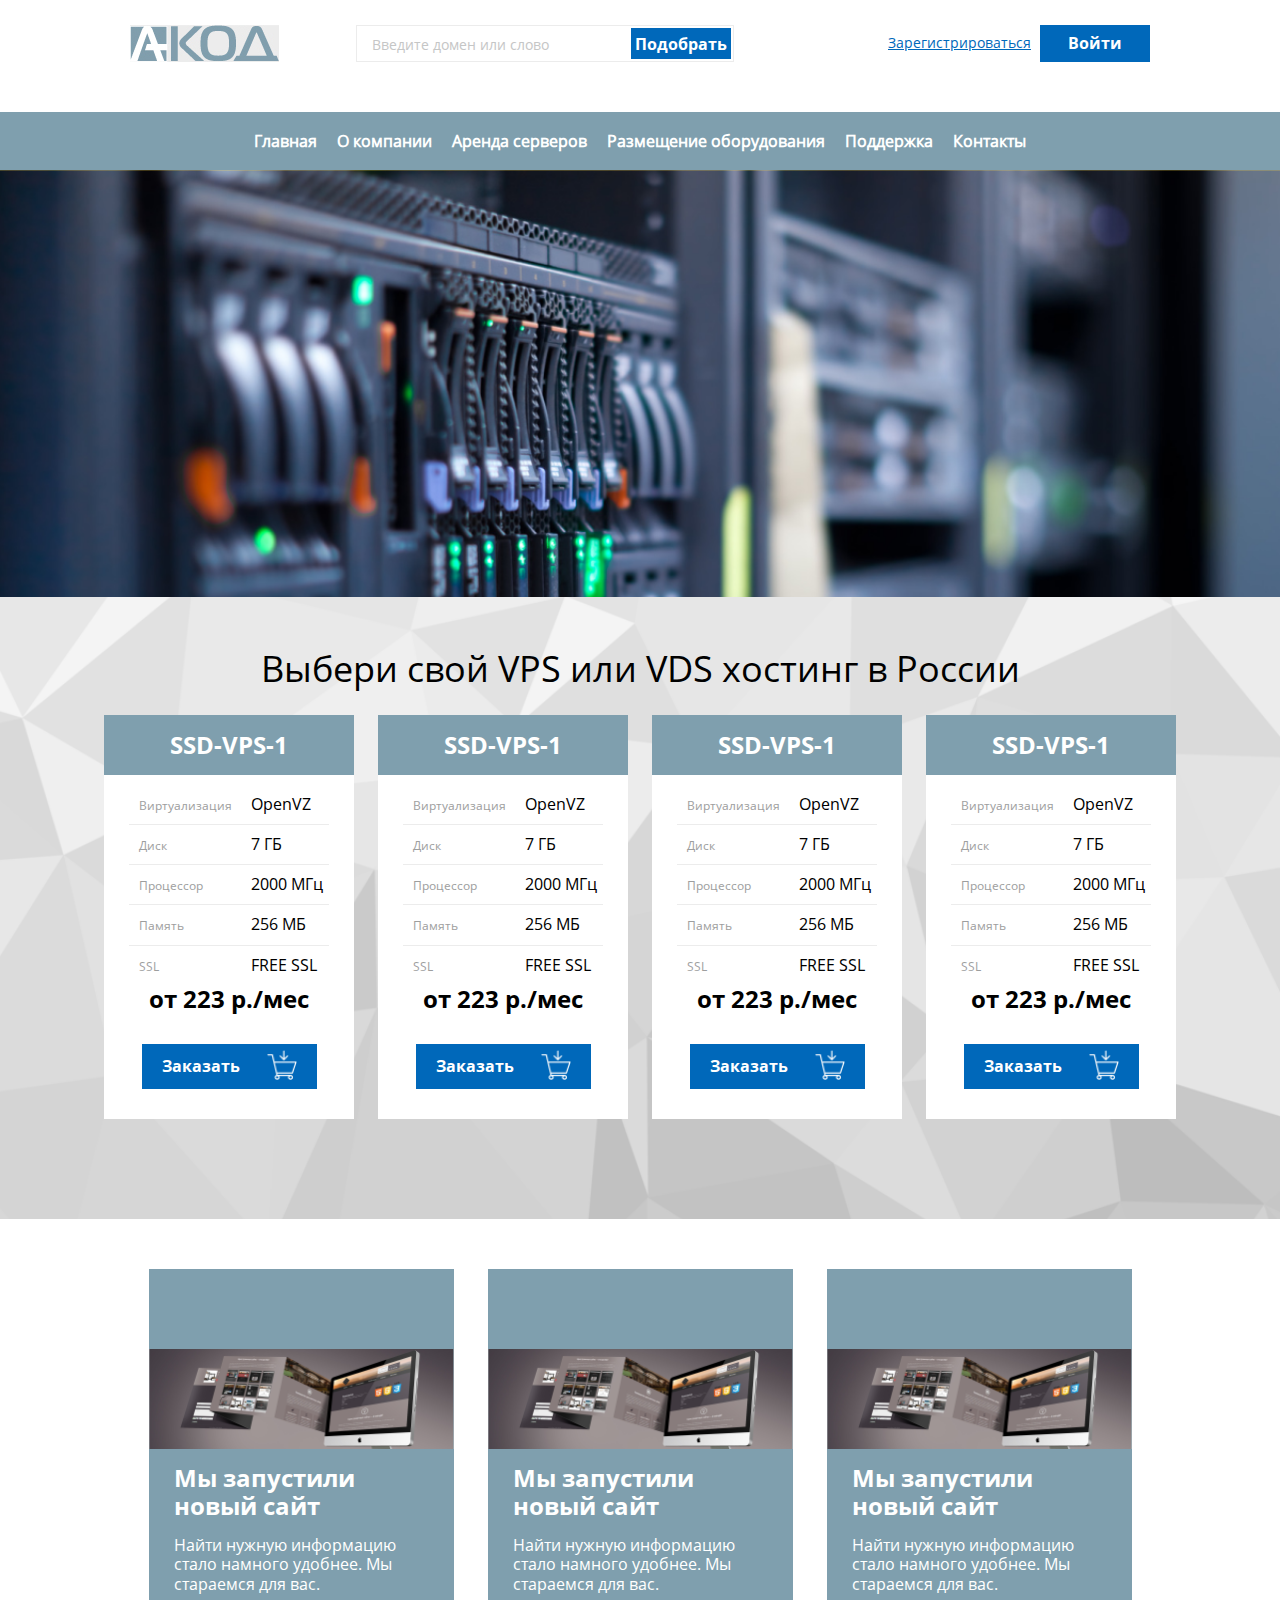
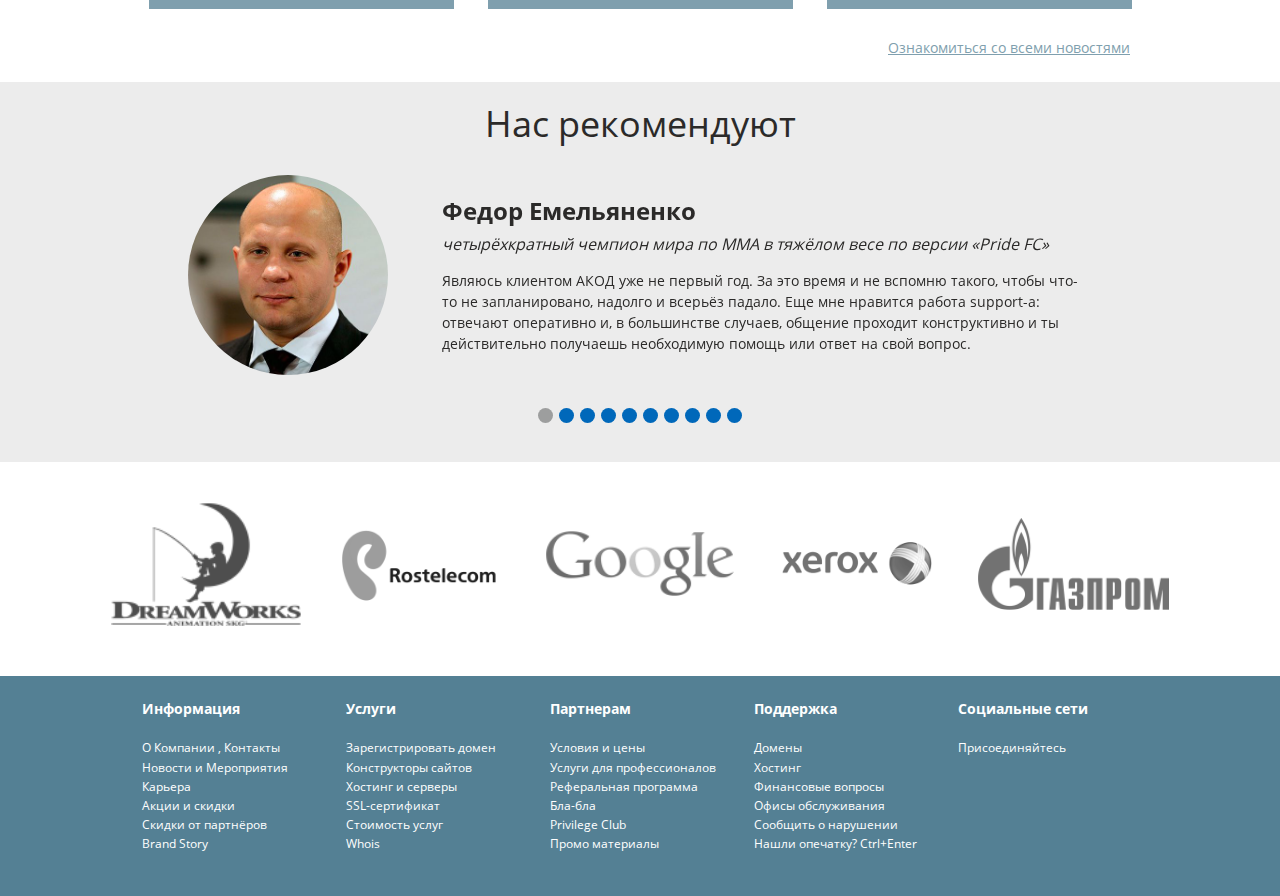
==== commit 3eadb151: "v 0.2" ====
--- a/index.html
+++ b/index.html
@@ -186,19 +186,34 @@
 
         <ul>
             <li>
-                <h2>Мы запустили новый сайт</h2>
-                <p>Найти нужную информацию стало намного удобнее. Мы стараемся для вас.</p>
-                <a href="#" class="see-more">Подробнее</a>
+                <div class="image-news">
+                    <img src="images/image-news.png" alt=""/>
+                </div>
+                <div class="text-block">
+                    <h2>Мы запустили новый сайт</h2>
+                    <p>Найти нужную информацию стало намного удобнее. Мы стараемся для вас.</p>
+                    <a href="#" class="see-more">Подробнее</a>
+                </div>
             </li>
             <li>
-                <h2>Мы запустили новый сайт</h2>
-                <p>Найти нужную информацию стало намного удобнее. Мы стараемся для вас.</p>
-                <a href="#" class="see-more">Подробнее</a>
+                <div class="image-news">
+                    <img src="images/image-news.png" alt=""/>
+                </div>
+                <div class="text-block">
+                    <h2>Мы запустили новый сайт</h2>
+                    <p>Найти нужную информацию стало намного удобнее. Мы стараемся для вас.</p>
+                    <a href="#" class="see-more">Подробнее</a>
+                </div>
             </li>
             <li>
-                <h2>Мы запустили новый сайт</h2>
-                <p>Найти нужную информацию стало намного удобнее. Мы стараемся для вас.</p>
-                <a href="#" class="see-more">Подробнее</a>
+                <div class="image-news">
+                    <img src="images/image-news.png" alt=""/>
+                </div>
+                <div class="text-block">
+                    <h2>Мы запустили новый сайт</h2>
+                    <p>Найти нужную информацию стало намного удобнее. Мы стараемся для вас.</p>
+                    <a href="#" class="see-more">Подробнее</a>
+                </div>
             </li>
         </ul>
 
@@ -214,7 +229,7 @@
 
             <div class="slider">
 
-                <div class="slide clearfix">
+                <div class="slide">
                     <div class="photo-wrap">
                         <img src="images/fe-1.jpg" alt="fe"/>
                     </div>
--- a/css/custom-styles.css
+++ b/css/custom-styles.css
@@ -78,14 +78,16 @@
     clear: both;
 }
 
-html, body, .wrapper {
+html, body {
     width: 100%;
     height: 100%;
     background: #ffffff;
 }
 
 .wrapper {
-    padding: 0 0 100px;
+    width: 100%;
+    position: relative;
+    padding-bottom: 220px;
 }
 
 .block-content {
@@ -170,7 +172,7 @@
     background: #7f9fae;
     text-align: center;
 }
-nav ul li {
+nav>ul>li {
     position: relative;
     margin: 0 3px;
 }
@@ -316,4 +318,207 @@
 .products button:hover:after {
     background: url('../images/sprite-basket.png') no-repeat right center;
     background-size: cover;
-}+}
+
+.news {
+    padding: 25px 0;
+    text-align: right;
+}
+.news ul {
+    width: 100%;
+    text-align: center;
+}
+.news ul li {
+    width: 305px;
+    height: 340px;
+    margin: 25px 15px;
+    background: #7f9fae;
+    position: relative;
+    overflow: hidden;
+}
+.news .image-news {
+    display: flex;
+    flex-direction: column;
+    justify-content: center;
+    width: 100%;
+    height: 100px;
+    overflow: hidden;
+    margin-top: 80px;
+    -webkit-transition: 0.5s;
+    -moz-transition: 0.5s;
+    -ms-transition: 0.5s;
+    -o-transition: 0.5s;
+    transition: 0.5s;
+}
+.news .image-news img {
+    display: block;
+    width: 100%;
+    height: auto;
+}
+.news .text-block {
+    text-align: left;
+    padding: 15px 25px 20px;
+}
+.news .text-block p {
+    font-size: 16px;
+    color: #ffffff;
+    margin: 15px 0 20px;
+}
+.news .text-block a {
+    display: inline-block;
+    width: 105px;
+    height: 40px;
+    line-height: 34px;
+    border: 3px solid #ffffff;
+    background: transparent;
+    font-family: "OpenSans Bold", sans-serif;
+    font-size: 14px;
+    color: #ffffff;
+    text-decoration: none;
+    text-align: center;
+}
+.news .text-block a:hover {
+    background: #0068ba;
+    border: 3px solid #0068ba;
+}
+.news ul li:hover .image-news {
+    margin-top: 0;
+}
+.news .see-all-news {
+    font-size: 14px;
+    color: #7f9fae;
+    margin-right: 70px;
+}
+
+.reviews {
+    padding: 20px 0;
+    background: #ececec;
+}
+.reviews h2 {
+    font-family: "OpenSans Regular", sans-serif;
+    font-weight: 100;
+    font-size: 36px;
+    margin-bottom: 30px;
+    color: #2b2a29;
+}
+.reviews .slider {
+    display: block;
+    width: 950px;
+    margin: 0 auto;
+}
+.reviews .slide {
+    display: block;
+    min-height: 200px;
+}
+.reviews .photo-wrap {
+    display: inline-block;
+    vertical-align: middle;
+    width: 200px;
+    height: 200px;
+    -webkit-border-radius: 100%;
+    -moz-border-radius: 100%;
+    border-radius: 100%;
+    overflow: hidden;
+    margin-right: 50px;
+}
+.reviews .photo-wrap img {
+    display: block;
+    width: 100%;
+    height: auto;
+}
+.reviews .review {
+    display: inline-block;
+    vertical-align: middle;
+    width: 650px;
+    text-align: left;
+}
+.review .reviewer-name {
+    font-family: "OpenSans Bold", sans-serif;
+    font-size: 24px;
+    color: #2b2a29;
+}
+.review .reviewer-info {
+    font-size: 16px;
+    color: #2b2a29;
+    font-style: italic;
+    margin: 10px 0 15px;
+}
+.review .review-text {
+    color: #2b2a29;
+    font-size: 14px;
+    line-height: 1.5;
+}
+.reviews .slider .slick-dots {
+    margin-top: 25px;
+}
+.reviews .slider .slick-dots li {
+    margin: 0 3px ;
+}
+.reviews .slider .slick-dots li button {
+    display: block;
+    width: 15px;
+    height: 15px;
+    background: #0068ba;
+    color: transparent;
+    line-height: 0;
+    font-size: 0;
+    -webkit-border-radius: 100%;
+    -moz-border-radius: 100%;
+    border-radius: 100%;
+}
+.reviews .slider .slick-dots li:hover button {
+    background: #008ae1;
+}
+.reviews .slider .slick-dots .slick-active button, .reviews .slider .slick-dots .slick-active:hover button {
+    background: #9d9e9e;
+}
+
+.partners {
+    padding: 40px 0 50px;
+}
+.partners .partner-logo {
+    width: 17%;
+    vertical-align: middle;
+    margin: 0 1%;
+}
+.partners .partner-logo img {
+    display: block;
+    width: 100%;
+    height: auto;
+}
+
+.footer {
+    display: block;
+    width: 100%;
+    background: #548094;
+    text-align: center;
+    padding: 25px 0 40px;
+    height: 220px;
+    position: absolute;
+    bottom: 0;
+    left: 0;
+}
+.footer .block-content>ul>li {
+    width: 200px;
+    vertical-align: top;
+    text-align: left;
+    padding: 0 10px;
+}
+.footer ul li ul li {
+    display: block;
+
+}
+.footer ul li p {
+    font-size: 14px;
+    color: #ffffff;
+    margin-bottom: 20px;
+    font-family: "OpenSans Bold", sans-serif;
+}
+.footer ul li ul li a {
+    font-size: 12px;
+    color: #ffffff;
+    text-decoration: none;
+}
+.footer ul li ul li a:hover {
+    text-decoration: underline;
+}
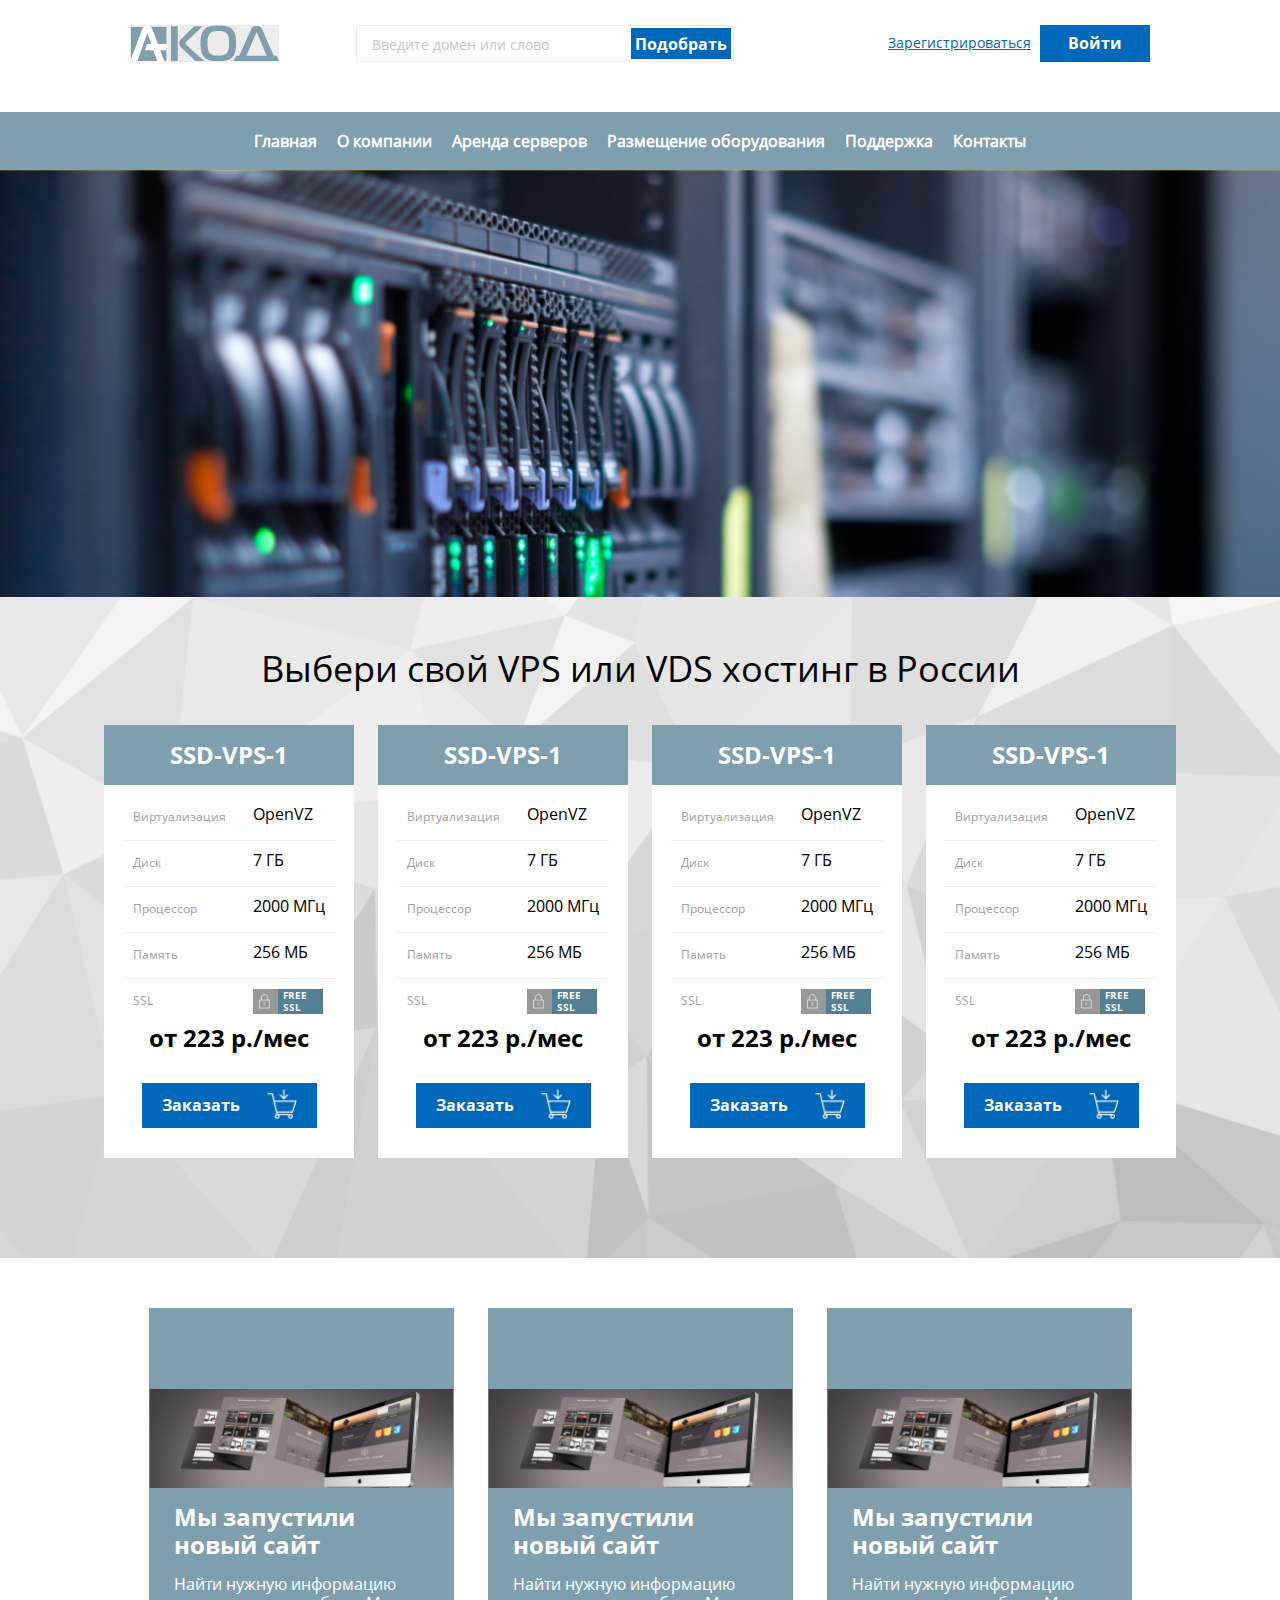
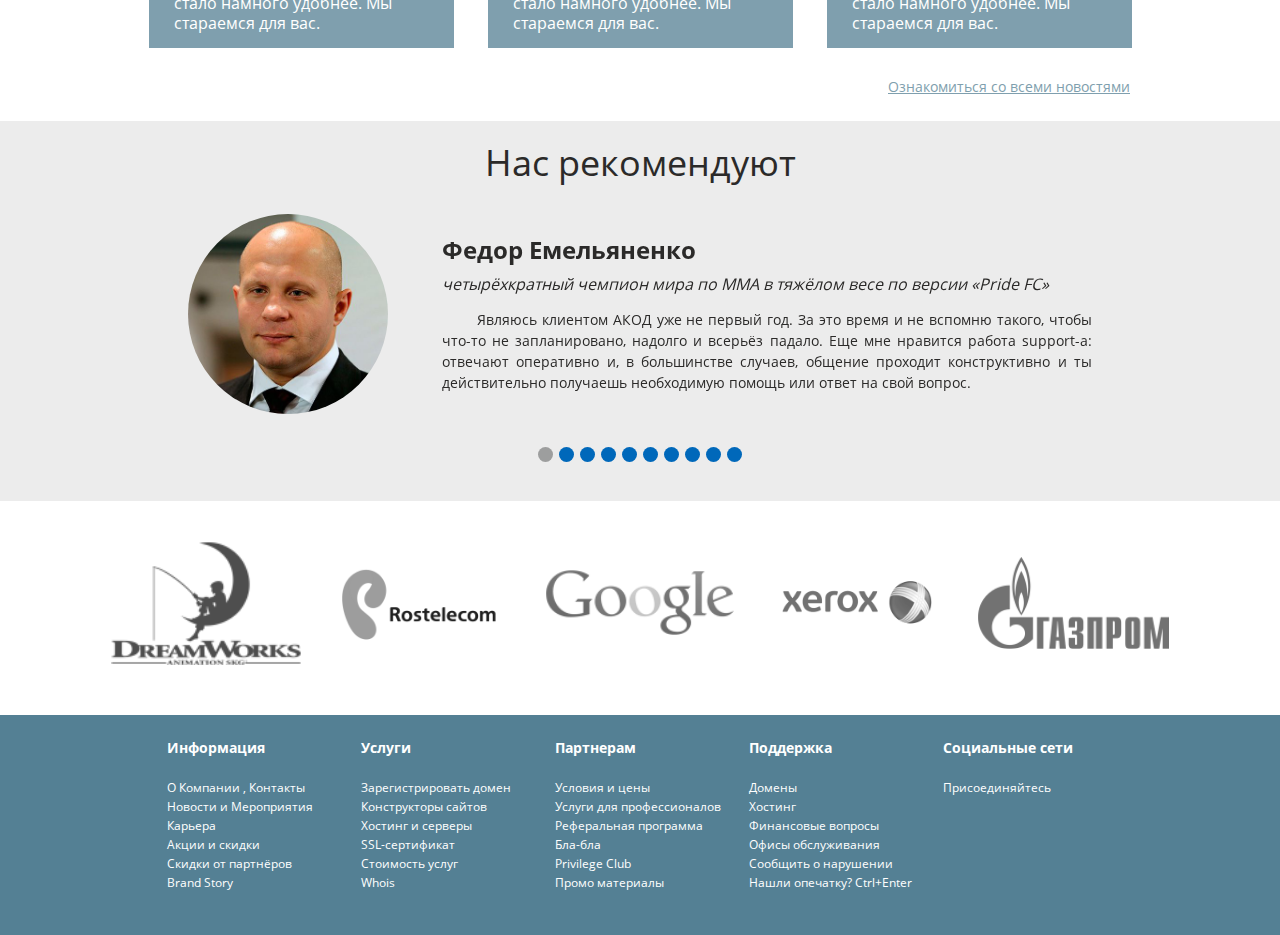
==== commit 3cf1a86c: "v 0.2" ====
--- a/index.html
+++ b/index.html
@@ -2,6 +2,7 @@
 <html lang="ru">
 <head>
     <meta charset="UTF-8">
+    <meta name="viewport" content="width=device-width, initial-scale=1.0">
     <title>А-КОД  Выбери свой VPS или VDS хостинг в России</title>
     <link rel="stylesheet" href="css/slick.css"/>
     <link rel="stylesheet" href="css/custom-styles.css"/>
@@ -28,15 +29,17 @@
 
             <div class="sign-block">
 
-                <a href="#" class="sign-in">Зарегистрироваться</a>
-
-                <a href="#" class="sign-up">Войти</a>
+                <a href="reg-page.html" class="sign-in">Зарегистрироваться</a>
+
+                <button class="sign-up">Войти</button>
 
             </div>
 
         </div>
 
         <nav>
+
+            <p class="mobile-menu"><span class="to-open">Показать меню</span><span class="to-hide">Скрыть меню</span></p>
 
             <ul>
                 <li><a href="#">Главная</a></li>
@@ -89,7 +92,7 @@
                         </li>
                         <li class="ssl">
                             <div class="parameter-name">SSL</div>
-                            <div class="parameter-value">FREE SSL</div>
+                            <div class="parameter-value clearfix"><div class="icon-lock"></div><div class="text">FREE SSL</div></div>
                         </li>
                     </ul>
                     <div class="product-cost">от 223 р./мес</div>
@@ -116,7 +119,7 @@
                         </li>
                         <li class="ssl">
                             <div class="parameter-name">SSL</div>
-                            <div class="parameter-value">FREE SSL</div>
+                            <div class="parameter-value clearfix"><div class="icon-lock"></div><div class="text">FREE SSL</div></div>
                         </li>
                     </ul>
                     <div class="product-cost">от 223 р./мес</div>
@@ -143,7 +146,7 @@
                         </li>
                         <li class="ssl">
                             <div class="parameter-name">SSL</div>
-                            <div class="parameter-value">FREE SSL</div>
+                            <div class="parameter-value clearfix"><div class="icon-lock"></div><div class="text">FREE SSL</div></div>
                         </li>
                     </ul>
                     <div class="product-cost">от 223 р./мес</div>
@@ -170,7 +173,7 @@
                         </li>
                         <li class="ssl">
                             <div class="parameter-name">SSL</div>
-                            <div class="parameter-value">FREE SSL</div>
+                            <div class="parameter-value clearfix"><div class="icon-lock"></div><div class="text">FREE SSL</div></div>
                         </li>
                     </ul>
                     <div class="product-cost">от 223 р./мес</div>
--- a/css/custom-styles.css
+++ b/css/custom-styles.css
@@ -86,6 +86,7 @@
 
 .wrapper {
     width: 100%;
+    min-height: 100%;
     position: relative;
     padding-bottom: 220px;
 }
@@ -172,6 +173,11 @@
     background: #7f9fae;
     text-align: center;
 }
+nav .mobile-menu {
+    display: none;
+    position: relative;
+    z-index: 1;
+}
 nav>ul>li {
     position: relative;
     margin: 0 3px;
@@ -232,21 +238,16 @@
 }
 .products .block-content>ul>li {
     width: 250px;
-    margin: 25px 10px;
+    margin: 35px 10px 25px;
     background: #ffffff;
     position: relative;
-    -webkit-transition: 0.5s;
-    -moz-transition: 0.5s;
-    -ms-transition: 0.5s;
-    -o-transition: 0.5s;
-    transition: 0.5s;
 }
 .products .block-content>ul>li:hover {
-    -webkit-transform: scale(1.15);
-    -moz-transform: scale(1.15);
-    -ms-transform: scale(1.15);
-    -o-transform: scale(1.15);
-    transform: scale(1.15);
+    -webkit-transform: scale(1.1);
+    -moz-transform: scale(1.1);
+    -ms-transform: scale(1.1);
+    -o-transform: scale(1.1);
+    transform: scale(1.1);
 }
 .products h2 {
     display: block;
@@ -258,7 +259,7 @@
 }
 .products ul li ul li {
     display: block;
-    width: 80%;
+    width: 85%;
     padding: 10px 0;
     margin: 0 auto;
     border-bottom: 1px solid #ececec;
@@ -271,14 +272,36 @@
     font-size: 12px;
     color: #9d9e9e;
     display: inline-block;
+    vertical-align: middle;
     width: 54%;
     padding-left: 10px;
 }
 .products .parameter-value {
     font-size: 16px;
     display: inline-block;
+    vertical-align: middle;
     width: 44%;
-    padding-left: 10px;
+    padding-left: 11px;
+    height: 25px;
+}
+.products .ssl .parameter-value .text {
+    display: inline-block;
+    vertical-align: middle;
+    background: #548094;
+    font-family: "OpenSans Bold", sans-serif;
+    color: #ffffff;
+    font-size: 10px;
+    height: 100%;
+    width: 45px;
+    padding-left: 5px;
+}
+.products .icon-lock {
+    display: block;
+    width: 25px;
+    height: 25px;
+    float: left;
+    background: #989898 url('../images/icon-lock.png') no-repeat center;
+    background-size: 45%;
 }
 .products .product-cost {
     font-family: "OpenSans Bold", sans-serif;
@@ -339,7 +362,7 @@
 .news .image-news {
     display: flex;
     flex-direction: column;
-    justify-content: center;
+    justify-content: flex-start;
     width: 100%;
     height: 100px;
     overflow: hidden;
@@ -444,9 +467,11 @@
     margin: 10px 0 15px;
 }
 .review .review-text {
+    text-indent: 35px;
     color: #2b2a29;
     font-size: 14px;
     line-height: 1.5;
+    text-align: justify;
 }
 .reviews .slider .slick-dots {
     margin-top: 25px;
@@ -499,7 +524,7 @@
     left: 0;
 }
 .footer .block-content>ul>li {
-    width: 200px;
+    width: 190px;
     vertical-align: top;
     text-align: left;
     padding: 0 10px;
@@ -522,3 +547,216 @@
 .footer ul li ul li a:hover {
     text-decoration: underline;
 }
+
+/*** reg-page ***/
+.checkbox-hidden {
+    display: none;
+}
+.form-field-checkbox {
+    display: inline-block;
+    width: 80%;
+    margin-top: 20px;
+    position: relative;
+    padding-left: 30px;
+    cursor: pointer;
+}
+.form-field-checkbox + a {
+    color: #003399;
+}
+.form-field-checkbox:before {
+    content: '';
+    display: inline-block;
+    width: 20px;
+    height: 20px;
+    text-align: center;
+    border: 1px solid #cccccc;
+    color: #99cc33;
+    position: absolute;
+    margin: auto;
+    left: 0;
+    top: -3px;
+    -webkit-border-radius: 2px;
+    -moz-border-radius: 2px;
+    border-radius: 2px;
+}
+.checkbox-hidden:checked + .form-field-checkbox:before {
+    content: '\2714';
+    font-size: 16px;
+    line-height: 20px;
+}
+
+@media (max-width: 1000px) {
+    .products .block-content > ul > li:hover {
+        -webkit-transform: none;
+        -moz-transform: none;
+        -ms-transform: none;
+        -o-transform: none;
+        transform: none;
+    }
+    .header-top {
+        padding: 20px 0;
+    }
+    .logo, .form-search, .sign-block {
+        float: none;
+        margin: 20px 50px;
+    }
+    .products .block-content > ul > li {
+        margin: 25px;
+    }
+    .news .image-news {
+        margin-top: 0;
+    }
+    .news {
+        text-align: center;
+    }
+    .news .see-all-news {
+        margin: 0;
+    }
+    .reviews .slider {
+        width: 700px;
+    }
+    .reviews .review {
+        width: 400px;
+    }
+    .wrapper {
+        padding-bottom: 440px;
+    }
+    .footer {
+        height: 440px;
+    }
+    .footer .block-content > ul > li {
+        margin: 20px 25px;
+    }
+    nav ul {
+        display: none;
+    }
+    nav ul li {
+        display: block;
+        float: none;
+        width: 100%;
+    }
+    nav>ul>li>a {
+        line-height: 1.1;
+        font-size: 22px;
+        height: auto;
+        padding: 15px;
+    }
+    nav .mobile-menu {
+        display: block;
+        text-align: center;
+        background: #7f9fae;
+        cursor: pointer;
+        height: 56px;
+        line-height: 56px;
+        text-transform: uppercase;
+    }
+    nav .mobile-menu span {
+        font-family: "OpenSans Bold", sans-serif;
+        font-size: 25px;
+        color: #ffffff;
+    }
+    nav .mobile-menu .to-hide {
+        display: none;
+    }
+    nav .opened .to-hide {
+        display: inline-block;
+    }
+    nav .mobile-menu .to-open {
+        display: inline-block;
+    }
+    nav .opened .to-open {
+        display: none;
+    }
+    nav ul li ul {
+        position: static;
+        width: 100%;
+        text-align: center;
+        background: transparent;
+    }
+    nav ul li ul li {
+        margin: 10px 0;
+    }
+    nav ul li ul li a {
+        font-size: 18px;
+        padding: 10px;
+    }
+    nav ul li ul li:hover {
+        background: transparent;
+    }
+    nav ul li:hover {
+        background: transparent;
+    }
+
+}
+@media (max-width: 768px) {
+    .reviews .slider {
+        width: 100%;
+    }
+    .reviews .photo-wrap {
+        display: block;
+        margin: 0 auto 25px;
+    }
+    .reviews .review {
+        display: block;
+        width: 100%;
+        margin: 0 auto;
+        text-align: center;
+        padding: 0 20px;
+    }
+    .reviews .review .review-text {
+        text-align: justify;
+    }
+    .footer .block-content > ul > li {
+        margin: 20px 10px;
+    }
+}
+@media (max-width: 660px) {
+    .wrapper {
+        padding-bottom: 0;
+    }
+    .footer {
+        height: auto;
+        position: static;
+    }
+    .footer .block-content > ul > li {
+        margin: 20px 10px;
+    }
+}
+@media (max-width: 480px) {
+    h1 {
+        font-size: 28px;
+        line-height: 1.2;
+    }
+    .news ul li {
+        width: 280px;
+        height: 340px;
+        margin: 25px auto;
+        background: #7f9fae;
+        position: relative;
+        overflow: hidden;
+    }
+    .products .block-content > ul > li {
+        margin: 25px auto;
+        display: block;
+    }
+    .form-search {
+        border: 1px solid transparent;
+        margin: 10px auto;
+        height: auto;
+    }
+    .form-search .form-field-wrap {
+        display: block;
+        height: 37px;
+        border: 1px solid #ececec;
+    }
+    .form-search input[type="submit"] {
+        margin-right: 0;
+        margin-top: 10px;
+    }
+    .sign-block {
+        height: auto;
+    }
+    .sign-block a {
+        margin: 10px;
+    }
+}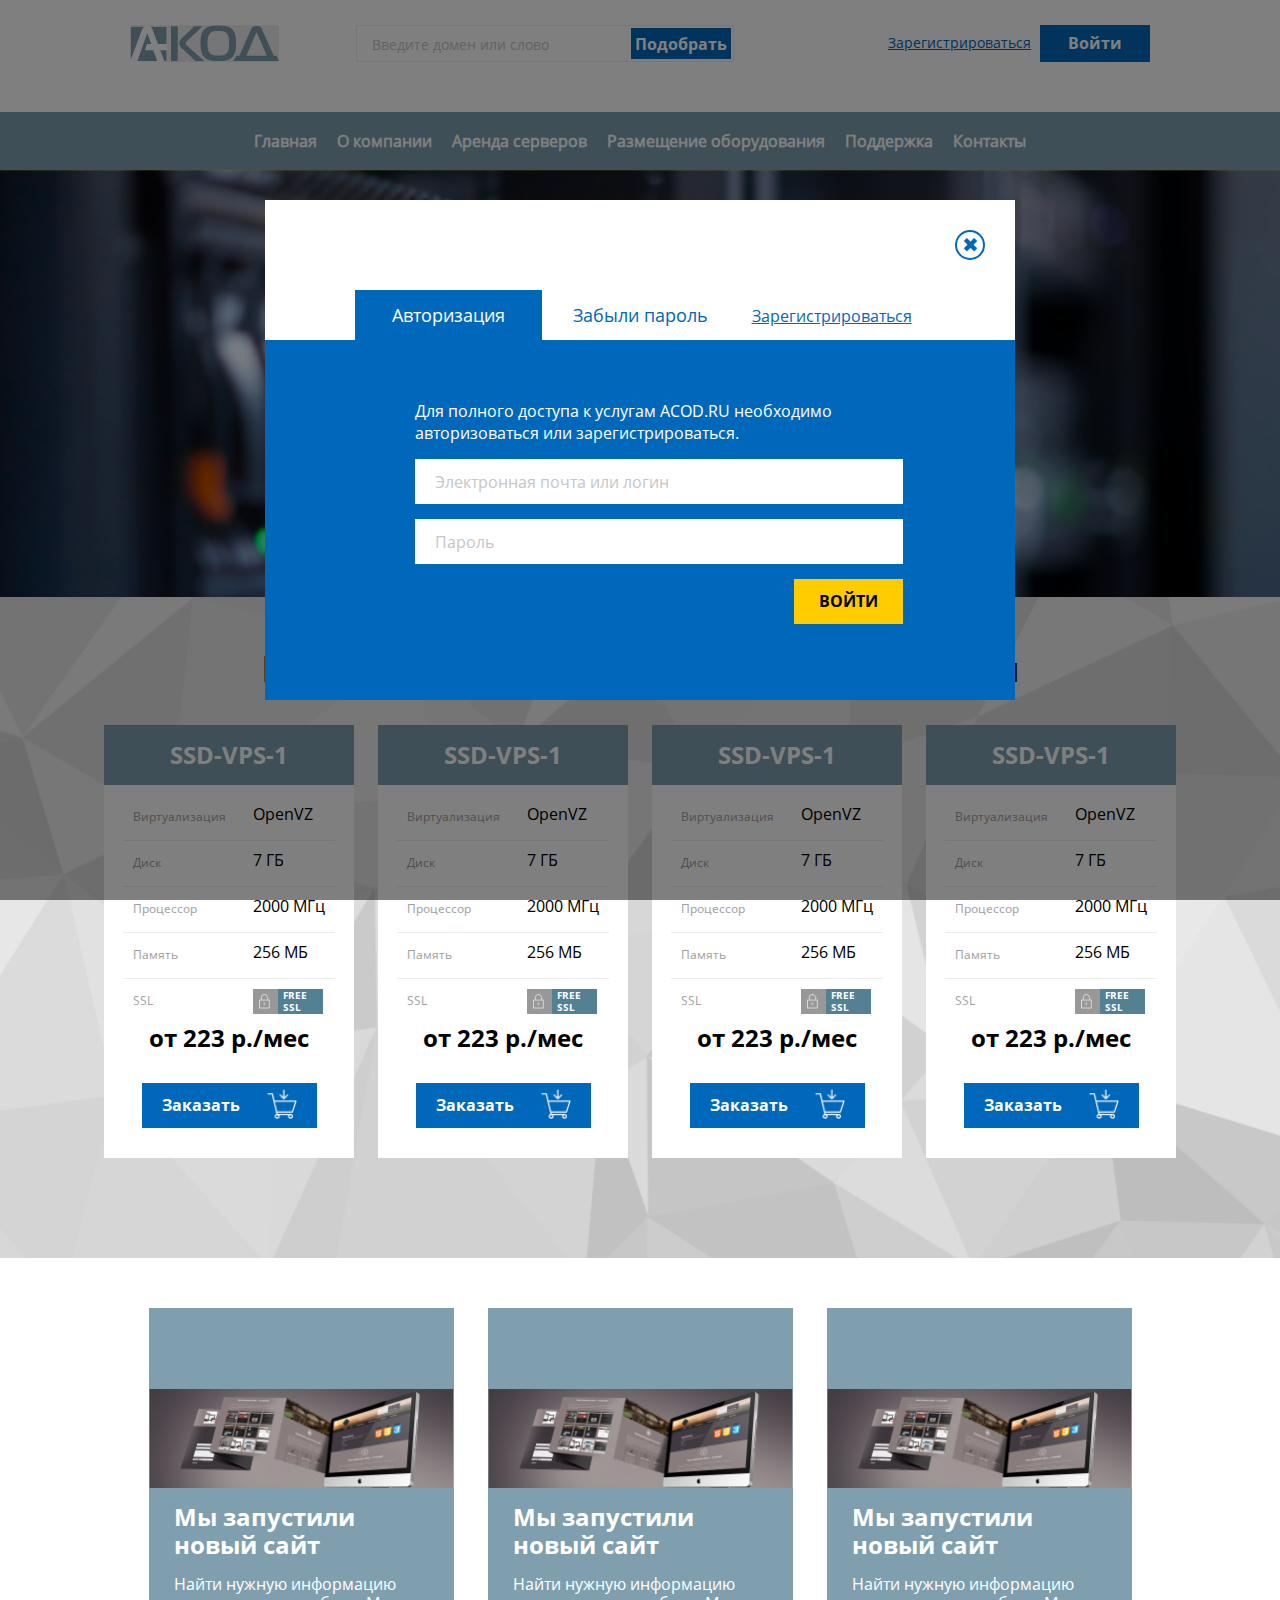
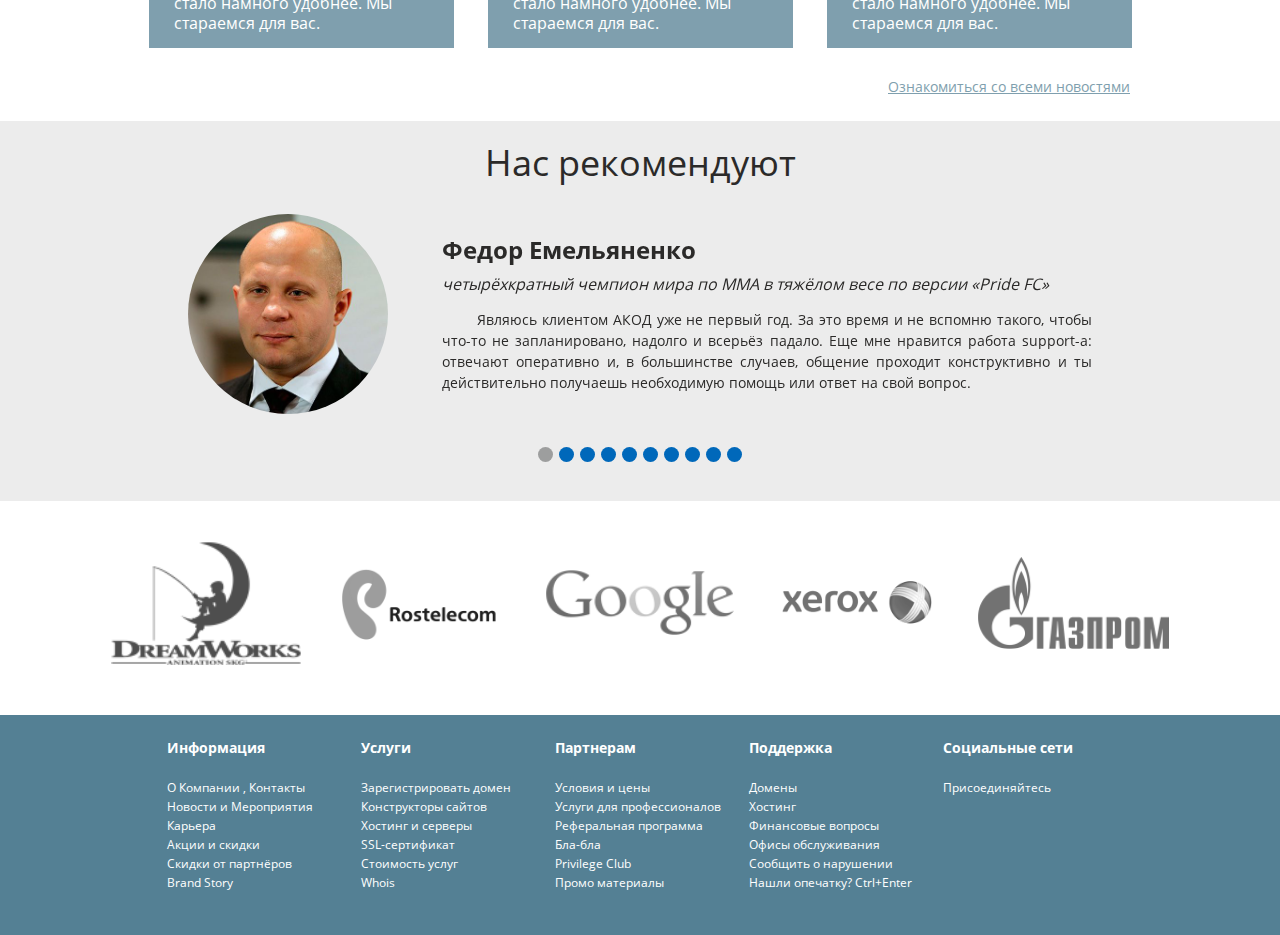
==== commit 188ed223: "final" ====
--- a/index.html
+++ b/index.html
@@ -486,6 +486,61 @@
 
 </div>
 
+<div class="window-sign">
+
+    <div class="window-inner-sign">
+
+        <header>
+
+            <div class="close-marker">&#10006;</div>
+
+
+            <ul class="sign-control">
+                <li class="sign-item sign-author active">Авторизация</li>
+                <li class="sign-item sign-recovery">Забыли пароль</li>
+                <li><a href="reg-page.html">Зарегистрироваться</a></li>
+            </ul>
+
+        </header>
+
+
+        <form action="#" class="form-password-recovery">
+
+            <p>
+                Введите электронную почту или логин вашего аккаунта, вам будет выслана ссылка для восстановления пароля.
+            </p>
+
+            <label class="form-field-wrap">
+                <input type="text" class="form-field form-field-large" placeholder="Электронная почта или логин"/>
+            </label>
+
+            <input type="submit" value="Выслать ссылку"/>
+
+        </form>
+
+        <form action="#" class="form-sign-in">
+
+            <p>
+                Для полного доступа к услугам ACOD.RU необходимо авторизоваться или зарегистрироваться.
+            </p>
+
+            <label class="form-field-wrap">
+                <input type="text" class="form-field form-field-large" placeholder="Электронная почта или логин"/>
+            </label>
+
+            <label class="form-field-wrap">
+                <input type="text" class="form-field form-field-large" placeholder="Пароль"/>
+            </label>
+
+            <input type="submit" value="Войти"/>
+
+        </form>
+
+    </div>
+
+</div>
+
+
 <script src="js/jquery-2.1.4.min.js"></script>
 <script src="js/slick.min.js"></script>
 <script src="js/custom-scripts.js"></script>
--- a/css/custom-styles.css
+++ b/css/custom-styles.css
@@ -48,17 +48,20 @@
 .form-field-dark:-moz-placeholder {font-size: 14px;color: #9d9e9e;opacity: 1;}
 .form-field-dark:-ms-input-placeholder {font-size: 14px;color: #9d9e9e;opacity: 1;}
 
+.form-field:focus::-webkit-input-placeholder {color: transparent;}
+.form-field:focus::-moz-placeholder {color: transparent;}
+.form-field:focus:-moz-placeholder {color: transparent;}
+.form-field:focus:-ms-input-placeholder {color: transparent;}
+
 .form-field-large::-webkit-input-placeholder {font-size: 16px;color: #c5c6c6;opacity: 1;}
 .form-field-large::-moz-placeholder {font-size: 16px;color: #c5c6c6;opacity: 1;}
 .form-field-large:-moz-placeholder {font-size: 16px;color: #c5c6c6;opacity: 1;}
 .form-field-large:-ms-input-placeholder {font-size: 16px;color: #c5c6c6;opacity: 1;}
 
-.form-field:focus::-webkit-input-placeholder {color: transparent;}
-.form-field:focus::-moz-placeholder {color: transparent;}
-.form-field:focus:-moz-placeholder {color: transparent;}
-.form-field:focus:-ms-input-placeholder {color: transparent;}
-
-ul li {display: inline-block;}
+ul li {
+    list-style: none;
+    display: inline-block;
+}
 
 h1 {
     font-family: "OpenSans Regular", sans-serif;
@@ -433,6 +436,10 @@
     display: block;
     min-height: 200px;
 }
+.reviews .slide, .reviews .slide:hover, .reviews .slide:active {
+    outline: none;
+    border: none;
+}
 .reviews .photo-wrap {
     display: inline-block;
     vertical-align: middle;
@@ -549,16 +556,75 @@
 }
 
 /*** reg-page ***/
+.reg-control {
+    width: 650px;
+    margin: 80px auto 40px;
+    border-bottom: 1px solid #7f9fae;
+}
+.reg-control li {
+    height: 40px;
+    line-height: 40px;
+    font-size: 18px;
+    border: 1px solid transparent;
+    border-bottom: 1px solid #7f9fae;
+    vertical-align: bottom;
+    width: 35%;
+    cursor: pointer;
+    margin-bottom: -1px;
+    -webkit-user-select: none;
+    -moz-user-select: none;
+    -ms-user-select: none;
+    user-select: none;
+}
+.reg-control li:first-child {
+    margin-right: 5%;
+}
+.reg-control .active {
+    border: 1px solid #7f9fae;
+    border-bottom: 1px solid #ffffff;
+}
+.reg-forms li {
+    display: block;
+    width: 650px;
+    margin: 0 auto;
+    text-align: left;
+    padding: 0 10px;
+}
+.reg-forms .form-reg-org {
+    display: none;
+}
+.reg-forms .form-field-wrap {
+    display: inline-block;
+    font-size: 14px;
+    margin-bottom: 20px;
+    width: 75px;
+}
+.form-reg-org .form-field-wrap {
+    width: 250px;
+}
+.reg-forms .form-field {
+    display: inline-block;
+    width: 280px;
+    height: 30px;
+    margin-right: 250px;
+    padding-left: 15px;
+    border: 1px solid #7f9fae;
+}
+.form-reg-org .form-field {
+    margin-right: 0;
+    padding-left: 15px;
+    border: 1px solid #7f9fae;
+}
 .checkbox-hidden {
     display: none;
 }
 .form-field-checkbox {
-    display: inline-block;
-    width: 80%;
-    margin-top: 20px;
+    display: block;
+    min-height: 1px;
+    margin: 15px 0 15px 80px;
     position: relative;
     padding-left: 30px;
-    cursor: pointer;
+    font-size: 14px;
 }
 .form-field-checkbox + a {
     color: #003399;
@@ -566,23 +632,163 @@
 .form-field-checkbox:before {
     content: '';
     display: inline-block;
-    width: 20px;
-    height: 20px;
+    width: 12px;
+    height: 12px;
     text-align: center;
-    border: 1px solid #cccccc;
+    border: 1px solid #7f9fae;
     color: #99cc33;
     position: absolute;
     margin: auto;
     left: 0;
-    top: -3px;
+    top: 2px;
     -webkit-border-radius: 2px;
     -moz-border-radius: 2px;
     border-radius: 2px;
+    cursor: pointer;
 }
 .checkbox-hidden:checked + .form-field-checkbox:before {
     content: '\2714';
+    font-size: 10px;
+    line-height: 12px;
+}
+.reg-forms input[type="submit"] {
+    width: 220px;
+    height: 35px;
+    line-height: 33px;
+    background: #0068ba;
+    color: #ffffff;
+    font-family: "OpenSans Bold", sans-serif;
     font-size: 16px;
-    line-height: 20px;
+    padding: 0;
+    margin: 30px 0 100px 22%;
+}
+.form-reg-org input[type="submit"] {
+    margin-left: 50%;
+}
+
+/** modal window **/
+.window-sign {
+    position: fixed;
+    height: 100%;
+    width: 100%;
+    left: 0;
+    top: 0;
+    background: rgba(0,0,0,0.5);
+    display: block;
+    text-align: left;
+    z-index: 5;
+}
+.window-inner-sign {
+    position: absolute;
+    width: 750px;
+    height: 500px;
+    margin: auto;
+    left: 0;
+    right: 0;
+    top: 0;
+    bottom: 0;
+    background: #0068ba;
+    text-align: center;
+    z-index: 10;
+}
+.window-inner-sign header {
+    text-align: right;
+    background: #ffffff;
+}
+.close-marker {
+    display: inline-block;
+    width: 30px;
+    height: 30px;
+    margin: 30px;
+    border: 2px solid #0068ba;
+    -webkit-border-radius: 100%;
+    -moz-border-radius: 100%;
+    border-radius: 100%;
+    color: #0068ba;
+    font-size: 20px;
+    text-align: center;
+    line-height: 25px;
+    padding: 0;
+    cursor: pointer;
+    -webkit-transition: 1s;
+    -moz-transition: 1s;
+    -ms-transition: 1s;
+    -o-transition: 1s;
+    transition: 1s;
+    -webkit-user-select: none;
+    -moz-user-select: none;
+    -ms-user-select: none;
+    user-select: none;
+}
+.close-marker:hover {
+    -webkit-transform: rotate(180deg);
+    -moz-transform: rotate(180deg);
+    -ms-transform: rotate(180deg);
+    -o-transform: rotate(180deg);
+    transform: rotate(180deg);
+}
+.sign-control {
+    display: block;
+    width: 100%;
+    text-align: center;
+}
+.sign-control li {
+    width: 25%;
+    height: 50px;
+    font-size: 18px;
+    color: #0068ba;
+    line-height: 50px;
+    cursor: pointer;
+}
+.sign-control .active {
+    background: #0068ba;
+    color: #ffffff;
+}
+.sign-control li a {
+    color: #0068ba;
+}
+.window-sign form {
+    width: 100%;
+    padding: 0 15% 0 20%;
+    text-align: right;
+}
+.window-sign form p {
+    color: #ffffff;
+    text-align: left;
+    margin-bottom: 15px;
+}
+.form-password-recovery {
+    display: none;
+}
+.form-sign-in p {
+    margin-top: 60px;
+}
+.form-password-recovery p {
+    margin-top: 85px;
+}
+.window-sign .form-field-wrap {
+    display: block;
+    width: 100%;
+    height: 45px;
+    margin-bottom: 15px;
+}
+.window-sign .form-field {
+    width: 100%;
+    height: 45px;
+    padding-left: 20px;
+}
+.window-sign input[type="submit"] {
+    height: 45px;
+    line-height: 45px;
+    font-family: "OpenSans Bold", sans-serif;
+    text-transform: uppercase;
+    font-size: 16px;
+    padding: 0 25px;
+    background: #ffcc00;
+    border-bottom: 2px solid transparent;
+}
+.window-sign input[type="submit"]:hover {
+    border-bottom: 2px solid #ff6600;
 }
 
 @media (max-width: 1000px) {
@@ -709,6 +915,22 @@
     .footer .block-content > ul > li {
         margin: 20px 10px;
     }
+    .window-inner-sign {
+        width: 475px;
+        height: 450px;
+    }
+    .close-marker {
+        margin: 10px;
+    }
+    .sign-control li {
+        width: 30%;
+        height: 45px;
+        font-size: 15px;
+        line-height: 45px;
+    }
+    .sign-control li a {
+        font-size: 15px;
+    }
 }
 @media (max-width: 660px) {
     .wrapper {
@@ -721,7 +943,34 @@
     .footer .block-content > ul > li {
         margin: 20px 10px;
     }
-}
+    .reg-control, .reg-forms li {
+        width: 90%;
+    }
+    .reg-forms .form-field-wrap {
+        display: block;
+        margin: 20px auto 5px;
+        width: 280px;
+    }
+    .reg-forms .form-field {
+        display: block;
+        width: 280px;
+        margin: auto;
+    }
+    .form-field-checkbox {
+        width: 280px;
+        margin: 25px auto 5px;
+    }
+    .reg-forms input[type="submit"] {
+        display: block;
+        width: 280px;
+        margin: 30px auto 100px;
+    }
+    .reg-control li {
+        width: 45%;
+        font-size: 15px;
+    }
+}
+
 @media (max-width: 480px) {
     h1 {
         font-size: 28px;
@@ -759,4 +1008,68 @@
     .sign-block a {
         margin: 10px;
     }
+    .reg-control li {
+        font-size: 14px;
+    }
+    .reg-control, .reg-forms li {
+        width: 95%;
+    }
+    .window-inner-sign {
+        width: 310px;
+        height: 400px;
+    }
+    .window-inner-sign header {
+        text-align: right;
+        background: #ffffff;
+    }
+    .close-marker {
+        margin: 10px;
+    }
+    .sign-control li {
+        font-size: 13px;
+        display: inline-flex;
+        flex-direction: column;
+        justify-content: center;
+        vertical-align: bottom;
+    }
+    .sign-control li:nth-child(1) {
+        width: 30%;
+    }
+    .sign-control li:nth-child(2) {
+        width: 20%;
+        line-height: 1;
+    }
+    .sign-control li:nth-child(3) {
+        width: 45%;
+    }
+    .sign-control li a {
+        font-size: 13px;
+    }
+    .form-field-large::-webkit-input-placeholder {font-size: 12px;}
+    .form-field-large::-moz-placeholder {font-size: 12px;}
+    .form-field-large:-moz-placeholder {font-size: 12px;}
+    .form-field-large:-ms-input-placeholder {font-size: 12px;}
+
+    .window-sign form p {
+        margin: 30px 0 10px;
+        font-size: 14px;
+    }
+    .window-sign .form-field-wrap {
+        height: 35px;
+    }
+    .window-sign .form-field {
+        height: 35px;
+        padding-left: 10px;
+        font-size: 13px;
+    }
+    .window-sign input[type="submit"] {
+        height: 40px;
+        line-height: 40px;
+        font-size: 14px;
+    }
+}
+@media (max-width: 400px) {
+    .reg-control li {
+        font-size: 12px;
+    }
 }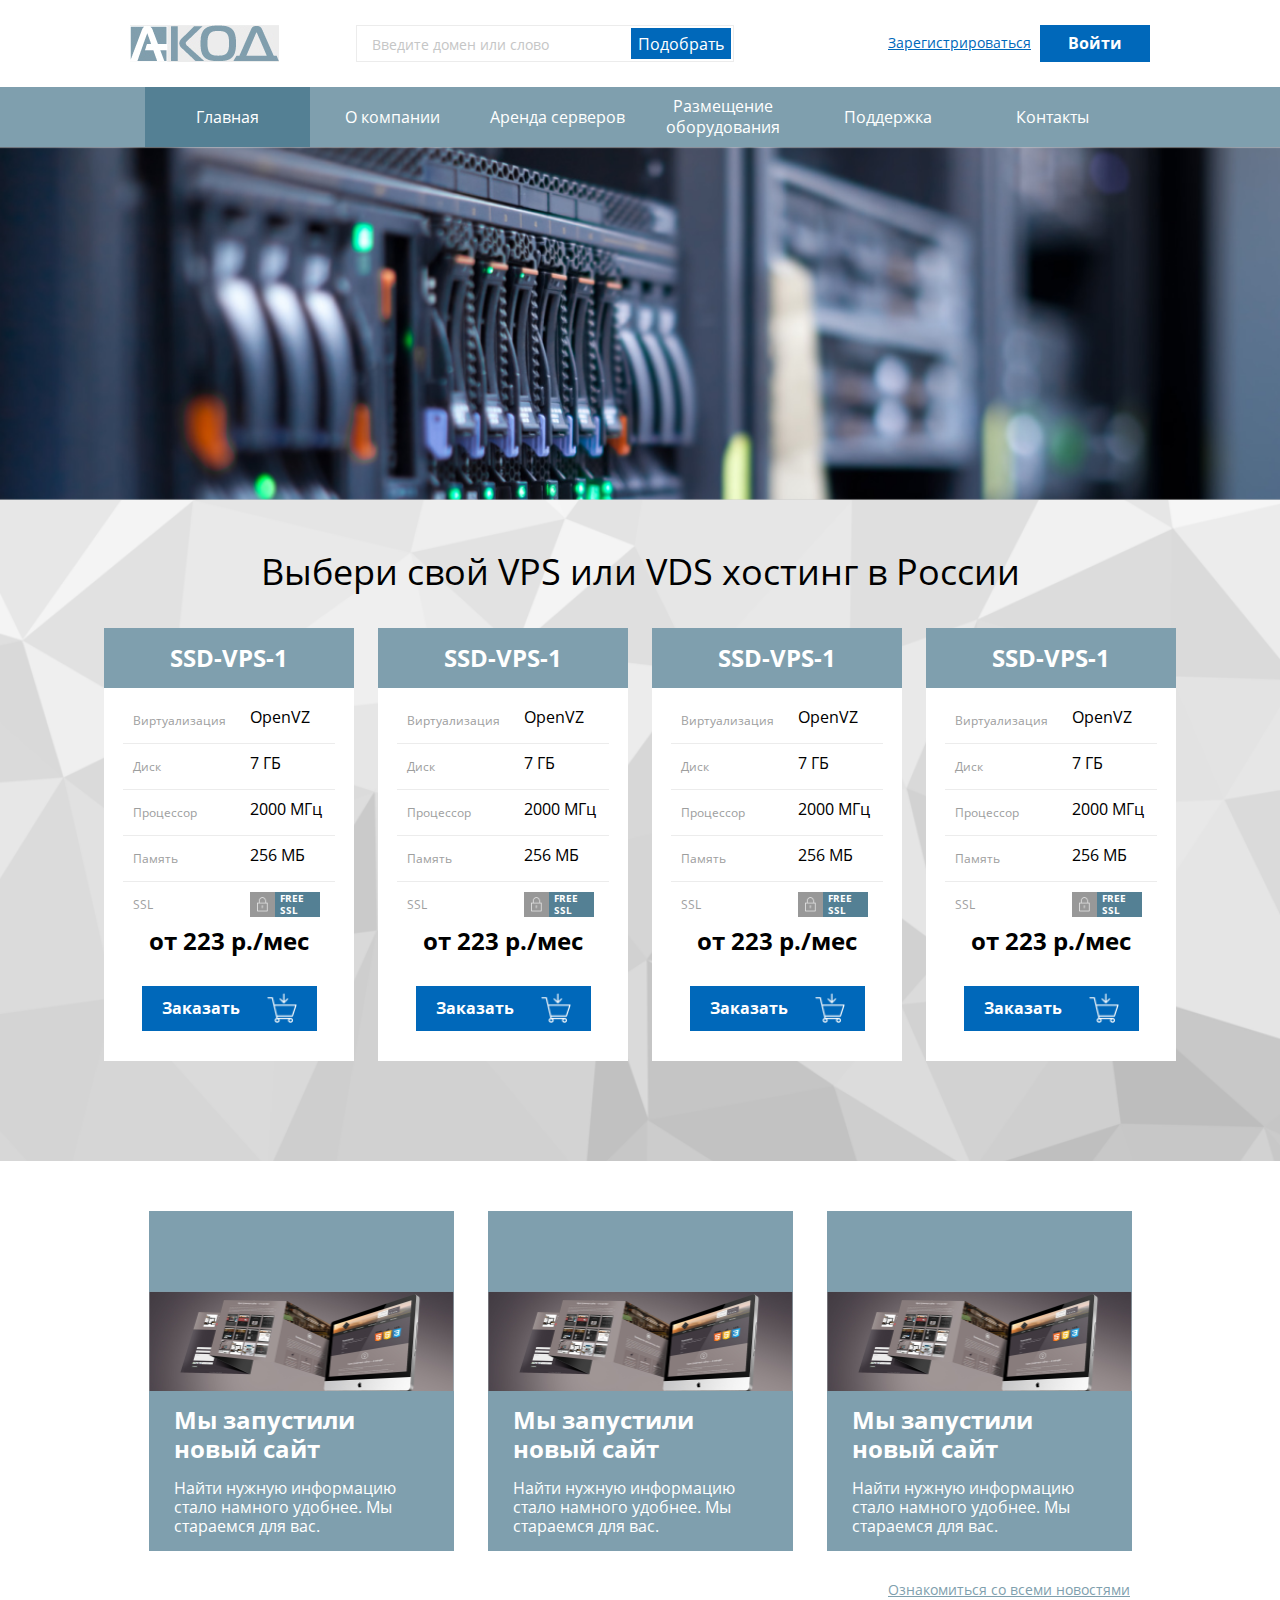
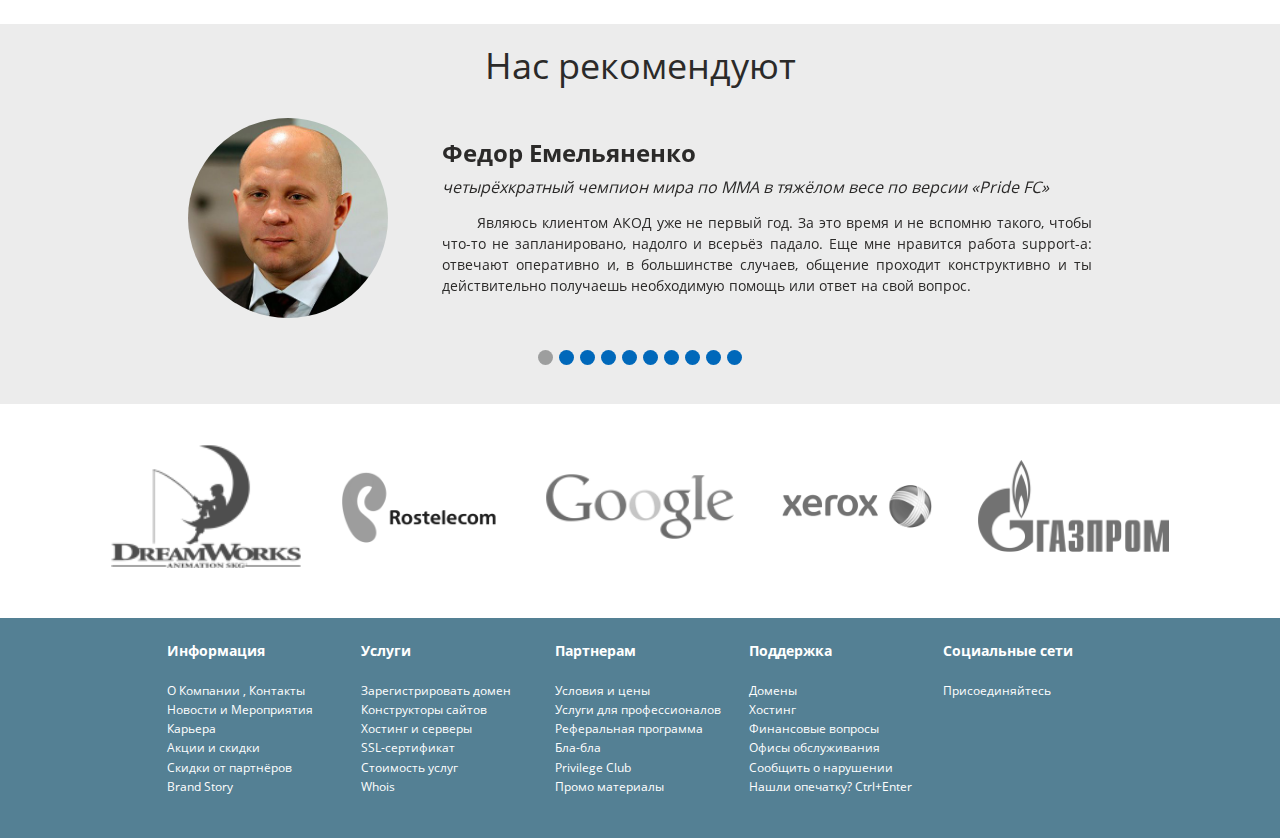
==== commit 717472e3: "final" ====
--- a/index.html
+++ b/index.html
@@ -41,8 +41,8 @@
 
             <p class="mobile-menu"><span class="to-open">Показать меню</span><span class="to-hide">Скрыть меню</span></p>
 
-            <ul>
-                <li><a href="#">Главная</a></li>
+            <ul class="block-content">
+                <li><a href="#" class="active">Главная</a></li>
                 <li>
                     <a href="#">О компании</a>
                     <ul>
--- a/css/custom-styles.css
+++ b/css/custom-styles.css
@@ -105,7 +105,7 @@
 
 /* header */
 .header-top {
-    padding: 25px 50px 50px;
+    padding: 25px 50px;
 }
 .logo {
     display: inline-block;
@@ -143,7 +143,6 @@
     background: #0068ba;
     margin-right: 2px;
     color: #ffffff;
-    font-family: "OpenSans Bold", sans-serif;
 }
 
 .sign-block {
@@ -181,20 +180,29 @@
     position: relative;
     z-index: 1;
 }
+nav>ul {
+    display: flex;
+    justify-content: center;
+}
 nav>ul>li {
     position: relative;
-    margin: 0 3px;
+    margin: 0;
+    width: 15%;
 }
 nav ul li a {
-    display: inline-block;
-    height: 58px;
-    line-height: 58px;
+    display: flex;
+    flex-direction: column;
+    justify-content: center;
+    line-height: 1.3;
     font-family: "OpenSans Regular", sans-serif;
     font-size: 16px;
     color: #ffffff;
     text-decoration: none;
-    padding: 0 5px;
-    font-weight: 600;
+    height: 60px;
+    text-align: center;
+}
+nav ul li a.active {
+    background: #548094;
 }
 nav ul li ul {
     display: none;
@@ -213,14 +221,14 @@
     margin-bottom: 5px;
 }
 nav ul li ul li a {
-    height: 20px;
+    height: 40px;
     line-height: 20px;
     font-weight: 100;
 }
 nav ul li ul li:hover {
     background: #7f9fae;
 }
-nav ul li:hover {
+nav>ul>li:hover {
     background: #548094;
 }
 nav ul li:hover ul {
@@ -229,7 +237,7 @@
 .image-server-room {
     display: block;
     width: 100%;
-    padding-top: 33.33333%;
+    padding-top: 27.58333333333333%;
     background: url('../images/background-header.png') no-repeat center;
     background-size: cover;
 }
@@ -276,7 +284,7 @@
     color: #9d9e9e;
     display: inline-block;
     vertical-align: middle;
-    width: 54%;
+    width: 53%;
     padding-left: 10px;
 }
 .products .parameter-value {
@@ -674,7 +682,7 @@
     left: 0;
     top: 0;
     background: rgba(0,0,0,0.5);
-    display: block;
+    display: none;
     text-align: left;
     z-index: 5;
 }
